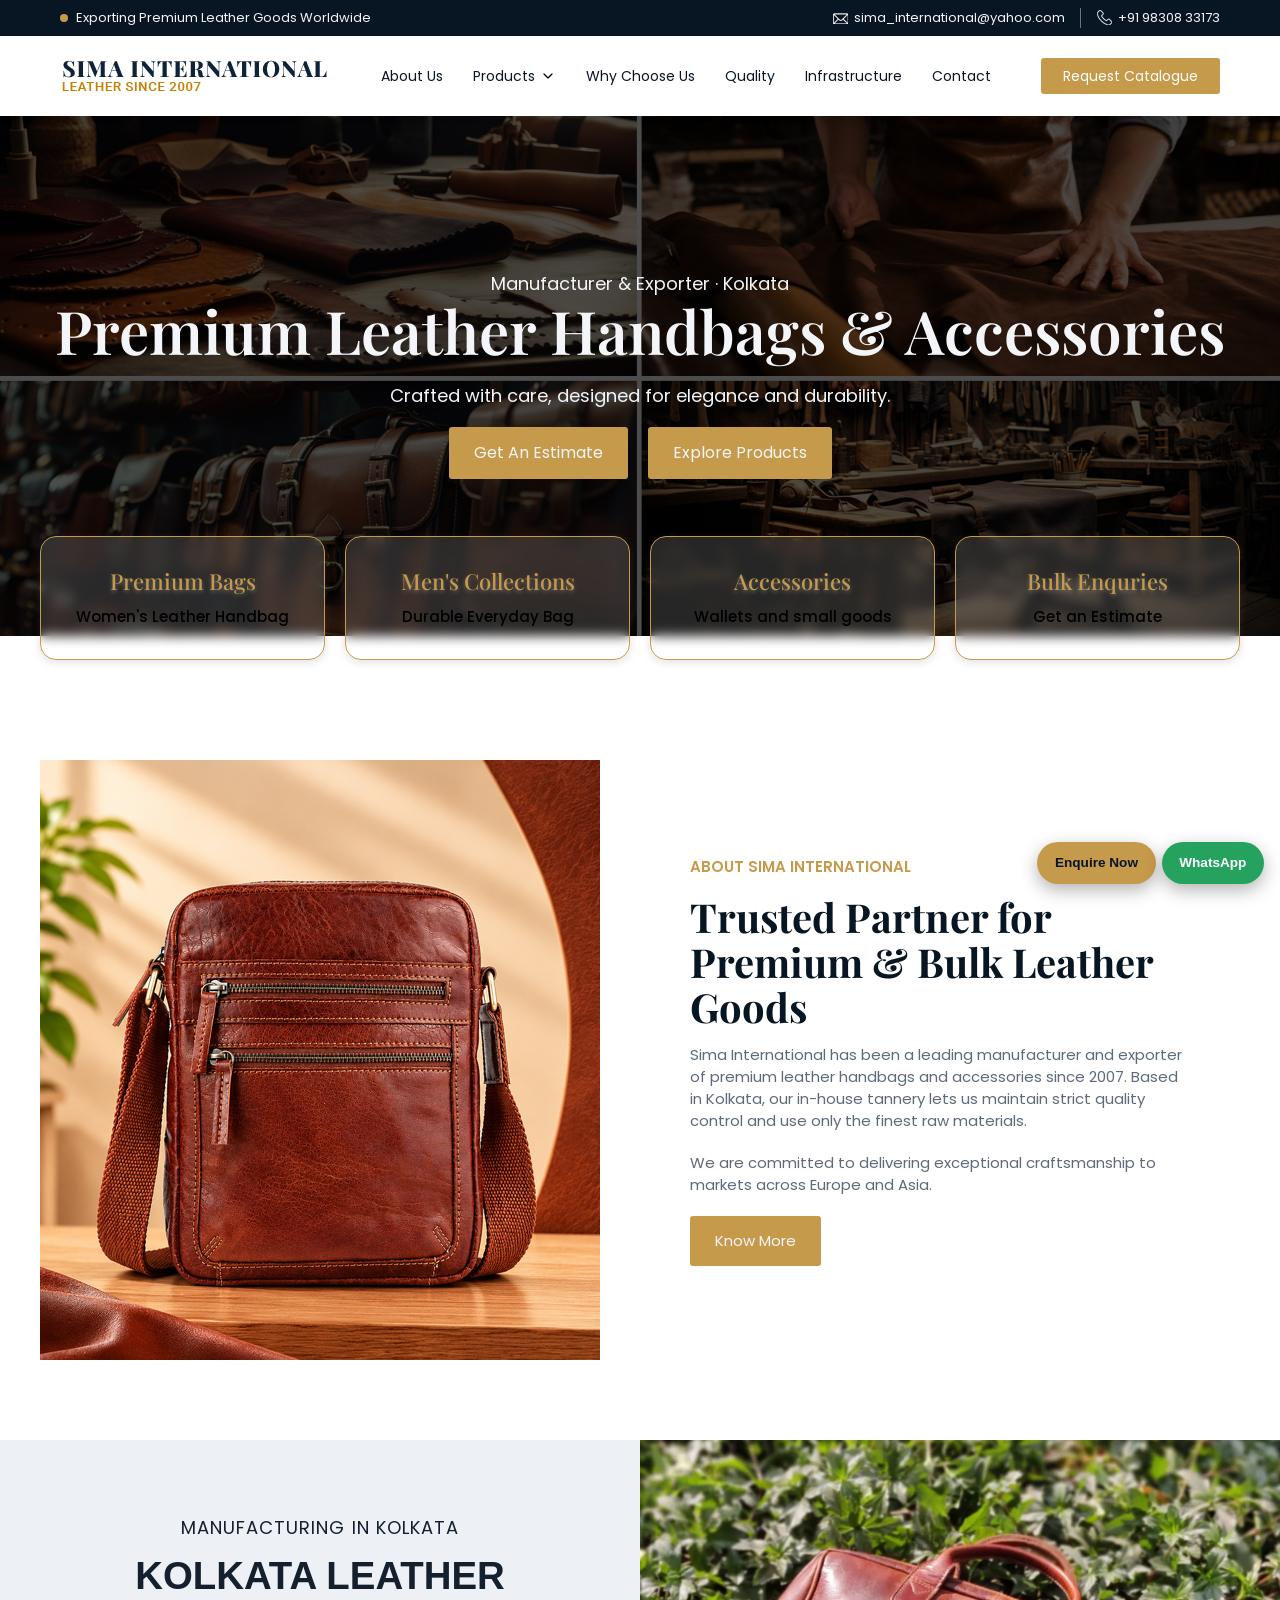
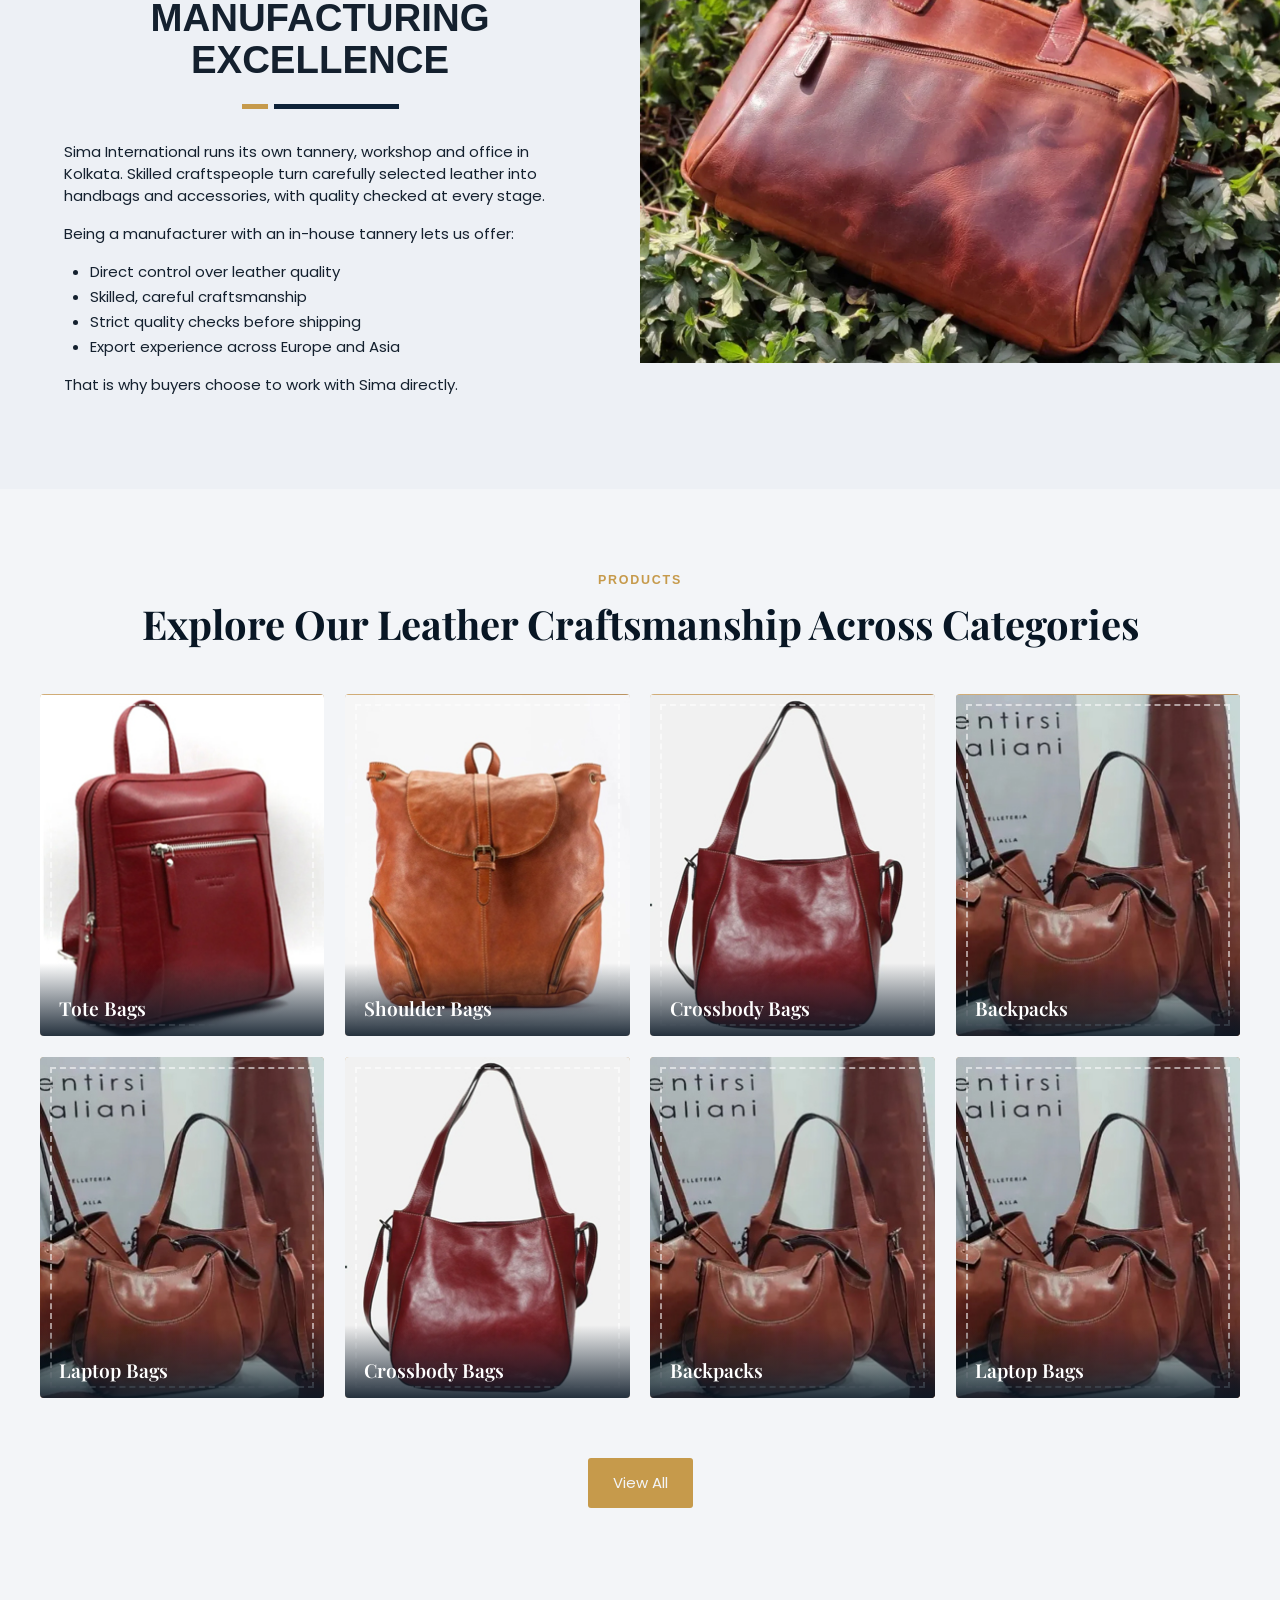
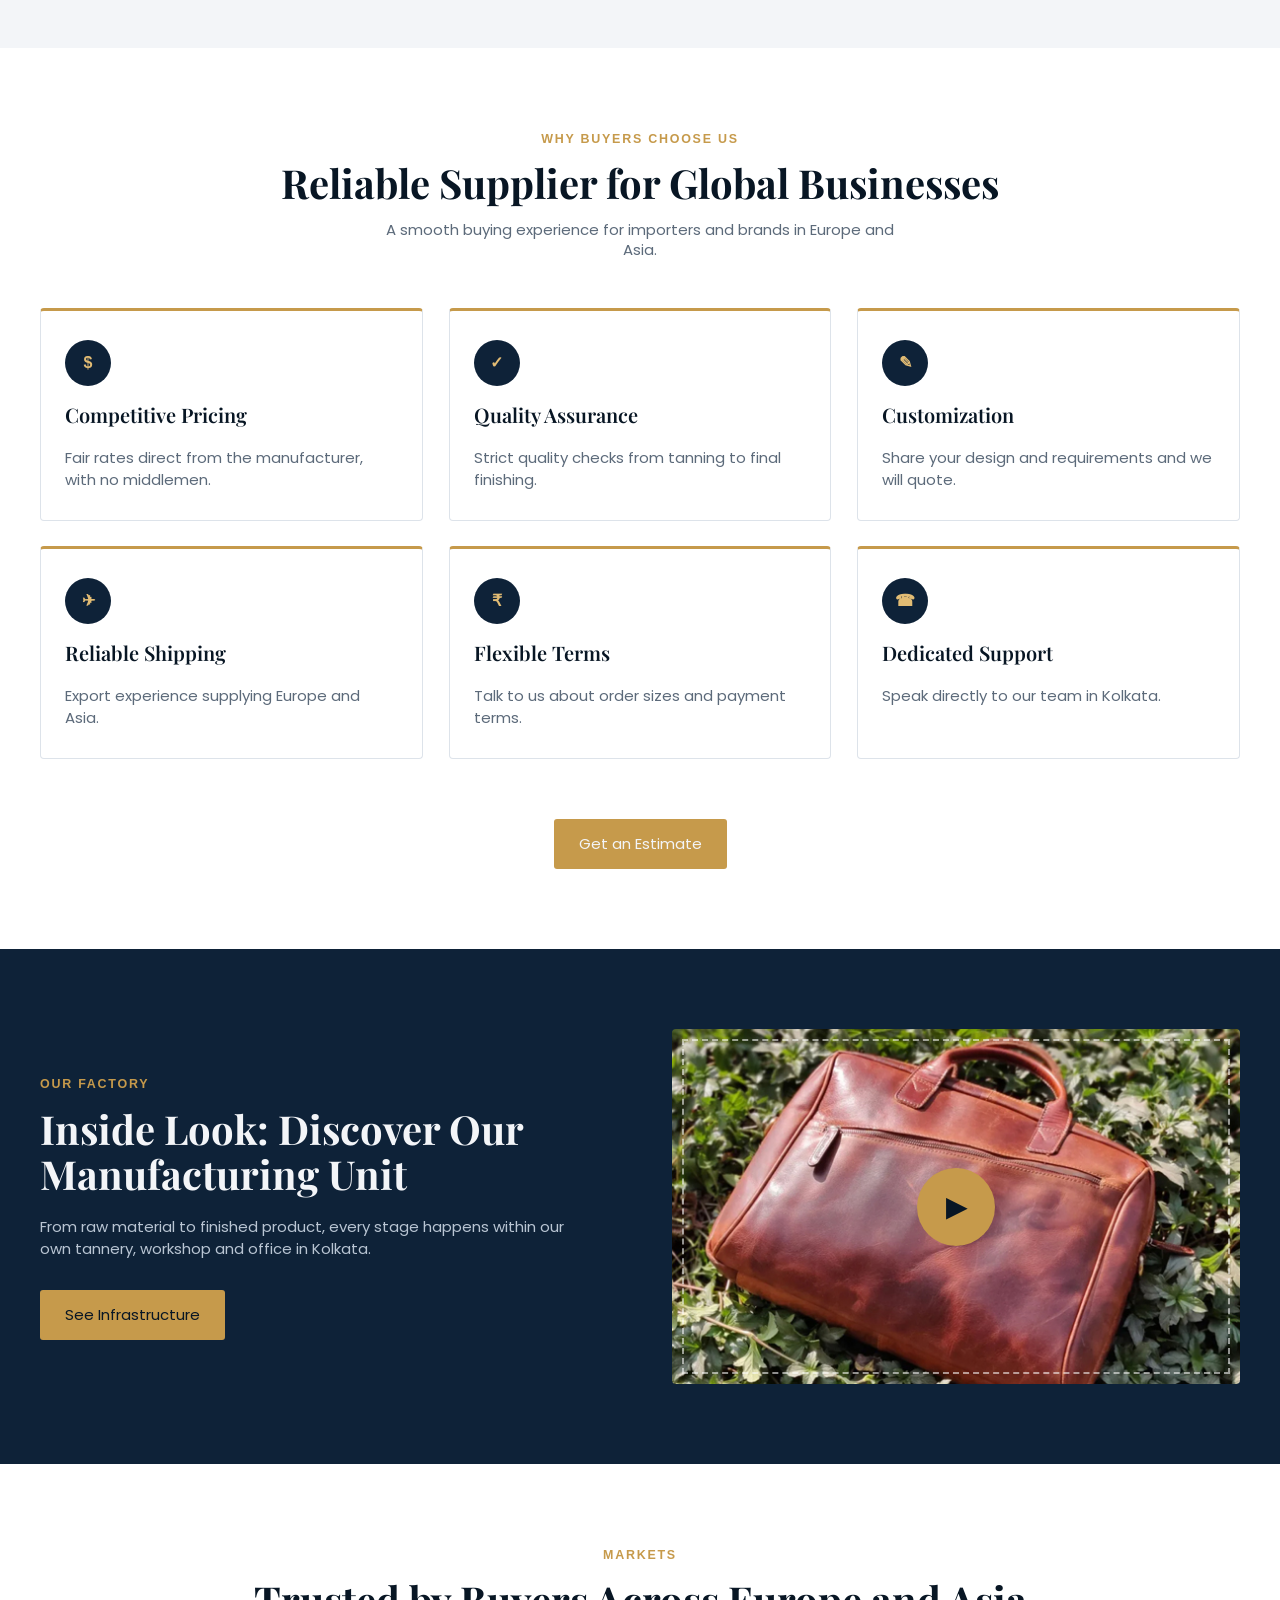
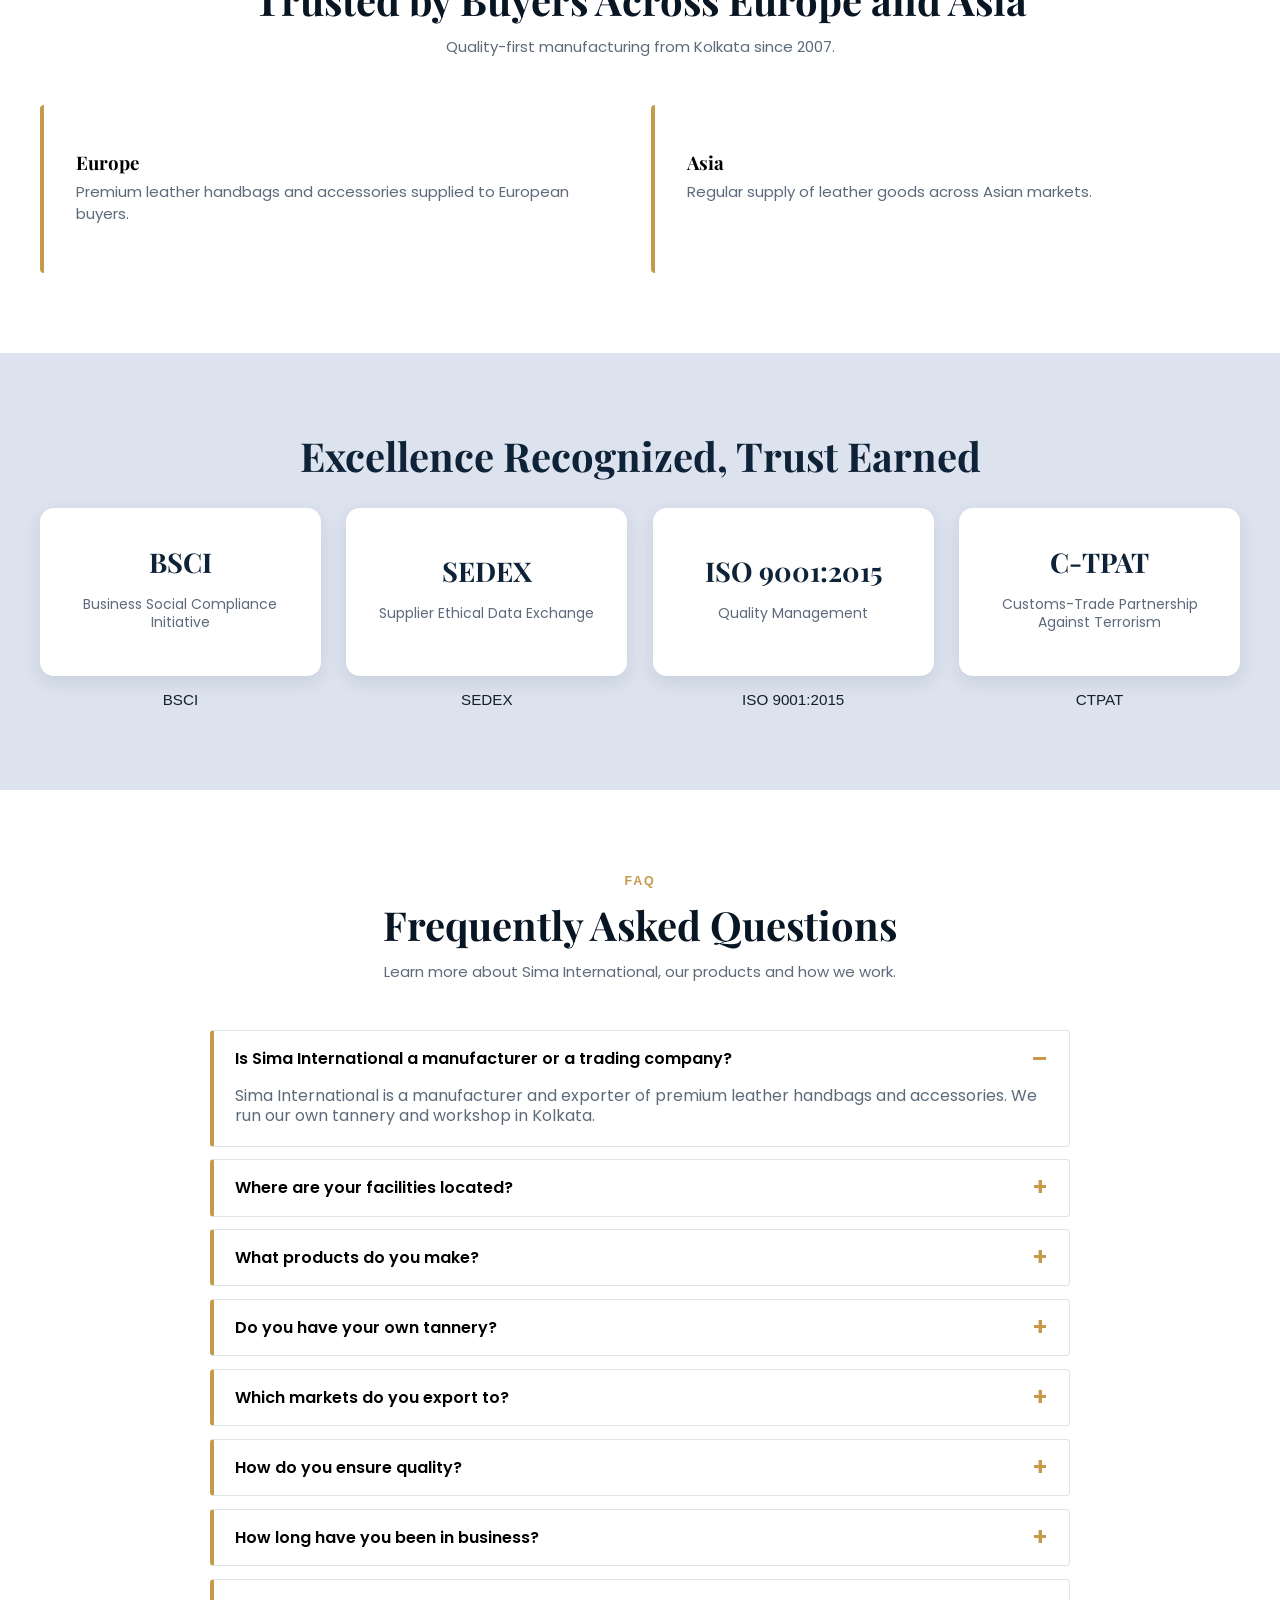
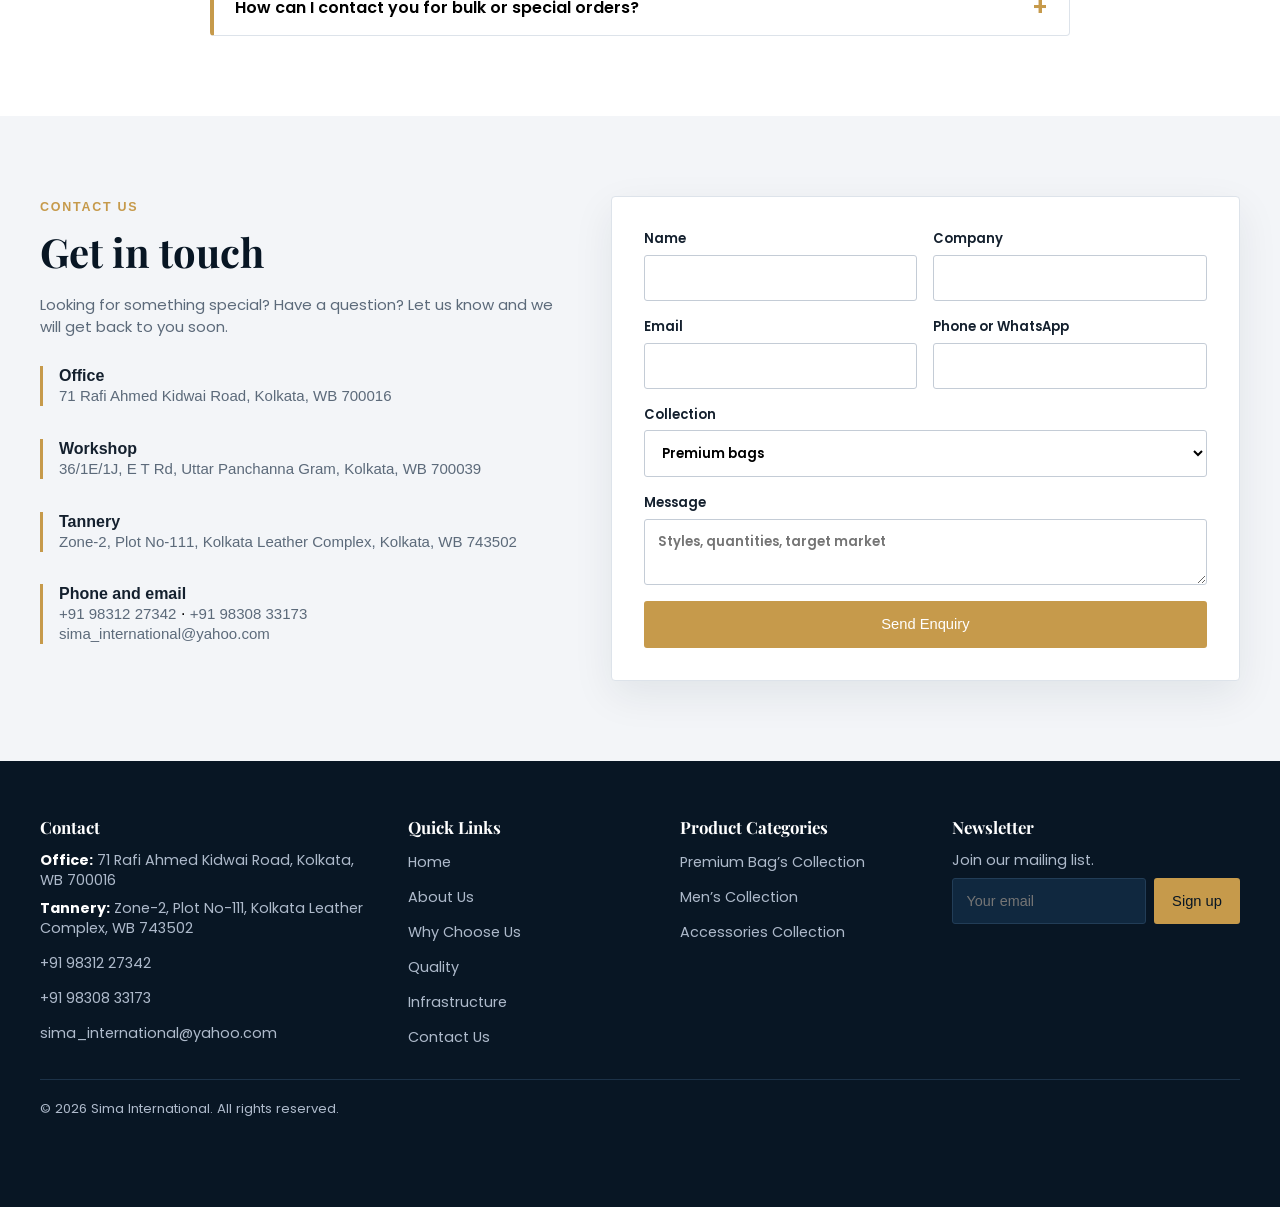
==== index.html @ 618034ad "First Upload" ====
<!DOCTYPE html>
<html lang="en">

<head>
  <title>Home | Vivacity Hospital</title>
  <meta charset="utf-8" />
  <meta name="viewport" content="width=device-width, initial-scale=1" />
  <link rel="stylesheet" type="text/css" href="css/style.css" />
  <link rel="icon" type="image/png" sizes="32x32" href="images/header/favicon.png" />
  <link rel="stylesheet" href="https://cdn.jsdelivr.net/npm/swiper@11/swiper-bundle.min.css" />
  <link href="https://unpkg.com/aos@2.3.1/dist/aos.css" rel="stylesheet">
</head>

<body>

  <!----------------------header start-------------------------------->
  <header class="site-header">
    <div class="top-bar">
      <div class="header_wrapper">
        <div class="top-bar-content">
          <span class="top-bar-text">
            <span class="blinking-dot"></span>
            Exporting Premium Leather Goods Worldwide
          </span>
          <ul class="top-bar-contact">
            <li>
              <a href="mailto:sima_international@yahoo.com"><img class="icon" src="images/nav-mail.png"
                  alt="">sima_international@yahoo.com</a>
            </li>
            <li>
              <a href="tel:+919830833173"><img class="icon" src="images/nav-phone.png" alt="">+91 98308 33173</a>
            </li>
          </ul>
        </div>
      </div>
    </div>

    <div class="navbar-wrapper">
      <div class="header_wrapper">
        <div class="navbar">
          <a href="index.html" class="logo">
            <img src="images/logo.png" alt="Sima International" class="fluid-img">
          </a>

          <nav class="nav-menu" id="navMenu">
            <ul>
              <li><a href="about-us.html">About Us</a></li>
              <li class="has-dropdown">
                <a href="#" class="dropdown-trigger" aria-expanded="false">Products<img class="arrow-icon"
                    src="images/down-icon.png" alt=""></a>
                <ul class="drop-menu">
                  <li><a href="products-bags.html">Premium Bag Collection</a></li>
                  <li><a href="products-mens.html">Men's Collection</a></li>
                  <li><a href="products-accessories.html">Accessories Collection</a></li>
                </ul>
              </li>
              <li><a href="why-choose-us.html">Why Choose Us</a></li>
              <li><a href="quality.html">Quality</a></li>
              <li><a href="infrastructure.html">Infrastructure</a></li>
              <li><a href="contact.html">Contact</a></li>
              <li class="mobile-contact">
                <a href="mailto:sima_international@yahoo.com"><img class="icon" src="images/nav-mail-2.png"
                    alt="">sima_international@yahoo.com</a>
              </li>
              <li class="mobile-contact">
                <a href="tel:+919830833173"><img class="icon" src="images/nav-phone-2.png" alt="">+91 98308 33173</a>
              </li>
            </ul>
          </nav>
          <div class="header-cta">
            <a class="catalogue-btn" href="request-catalogue.html">Request Catalogue</a>
          </div>

          <button class="menu-toggle" id="menuToggle" aria-label="Toggle navigation" aria-expanded="false"
            aria-controls="navMenu">
            <img src="images/menu-toggle.png" alt="">
          </button>
        </div>
      </div>
    </div>
  </header>

  <!-----------------banner start--------------------->
  <main>

    <!---------BANNER START-------------------->
    <div class="banner">
      <div class="swiper mySwiper">
        <div class="swiper-wrapper">
          <div class="swiper-slide banner-slide">
            <img src="images/banner.jpg" />
            <div class="banner-text">
              <h5>Manufacturer & Exporter · Kolkata</h5>
              <h1>Premium Leather Handbags & Accessories</h1>
              <p>Crafted with care, designed for elegance and durability.</p>
              <div class="banner-btn-group">
                <div class="banner-btn-area"> <a href="#" class="banner-btn">Get An Estimate</a><a href="#"
                    class="banner-btn">Explore Products</a></div>
              </div>
            </div>
          </div>

          <div class="swiper-slide banner-slide">
            <img src="images/banner.jpg" />
            <div class="banner-text">
              <h5>Manufacturer & Exporter · Kolkata</h5>
              <h1>Premium Leather Handbags & Accessories</h1>
              <p>Crafted with care, designed for elegance and durability.</p>
              <div class="banner-btn-group">
                <div class="banner-btn-area"> <a href="#" class="banner-btn">Get An Estimate</a><a href="#"
                    class="banner-btn">Explore Products</a></div>
              </div>
            </div>
          </div>

          <div class="swiper-slide banner-slide">
            <img src="images/banner.jpg" />
            <div class="banner-text">
              <h5>Manufacturer & Exporter · Kolkata</h5>
              <h1>Premium Leather Handbags & Accessories</h1>
              <p>Crafted with care, designed for elegance and durability.</p>
              <div class="banner-btn-group">
                <div class="banner-btn-area"> <a href="#" class="banner-btn">Get An Estimate</a><a href="#"
                    class="banner-btn">Explore Products</a></div>
              </div>
            </div>
          </div>

        </div>
        <div class="swiper-pagination banner-pagination"></div>
      </div>
    </div>
    <!---------BANNER END-------------------->

    <!-------------banner-ends------------------>

    <!-------------feature start------------------>
    <section class="feature">
      <div class="page_wrapper">
        <div class="feature-content">
          <div class="feature-item">
            <h3>Premium Bags</h3>
            <p>Women's Leather Handbag</p>
          </div>
          <div class="feature-item">
            <h3>Men's Collections</h3>
            <p>Durable Everyday Bag</p>
          </div>
          <div class="feature-item">
            <h3>Accessories</h3>
            <p>Wallets and small goods</p>
          </div>
          <div class="feature-item">
            <h3>Bulk Enquries</h3>
            <p>Get an Estimate</p>
          </div>
        </div>
      </div>
    </section>
    <!-------------feature end------------------>

    <!-------------about start----------------->
    <section class="about">
      <div class="page_wrapper">
        <div class="about-content">

          <div class="about-item about-image">
            <img src="images/about-pic.jpg" alt="Sima International Leather Goods" class="fluid-img">
          </div>

          <div class="about-item about-text">
            <span class="subtitle">About Sima International</span>
            <h2>Trusted Partner for Premium & Bulk Leather Goods</h2>
            <p>Sima International has been a leading manufacturer and exporter of premium leather handbags and
              accessories since 2007. Based in Kolkata, our in-house tannery lets us maintain strict quality control and
              use only the finest raw materials.</p>
            <p>We are committed to delivering exceptional craftsmanship to markets across Europe and Asia.</p>
            <a href="#" class="btn-know-more">Know More</a>
          </div>
        </div>
      </div>
    </section>
    <!-------------about end----------------->
    <!-------------Manufacturing in Kolkata start----------------->
    <section class="mfg" aria-labelledby="mfg-h">
      <div class="mfg-t">
        <p class="mfg-e">Manufacturing in Kolkata</p>
        <h2 id="mfg-h">Kolkata Leather Manufacturing Excellence</h2>
        <div class="bars" aria-hidden="true"><i></i><i></i></div>
        <p>
          Sima International runs its own tannery, workshop and office in
          Kolkata. Skilled craftspeople turn carefully selected leather into
          handbags and accessories, with quality checked at every stage.
        </p>
        <p>Being a manufacturer with an in-house tannery lets us offer:</p>
        <ul>
          <li>Direct control over leather quality</li>
          <li>Skilled, careful craftsmanship</li>
          <li>Strict quality checks before shipping</li>
          <li>Export experience across Europe and Asia</li>
        </ul>
        <p>That is why buyers choose to work with Sima directly.</p>
      </div>
      <div>
        <img src="images/manufacturing-pic.jpg" class="fluid-img">
      </div>
    </section>
    <!-------------Manufacturing in Kolkata end----------------->

    <!-------------products start----------------->
    <section class="alt product">
      <div class="page_wrapper">
        <div class="hd">
          <span class="ey">Products</span>
          <h2>Explore Our Leather Craftsmanship Across Categories</h2>
        </div>
        <div class="g4">
          <a class="cat" href="#">
            <div class="tile"> <img src="images/p-1.jpg" alt="item-1" class="fluid-img"></div>
            <span>Tote Bags</span>
          </a>
          <a class="cat" href="#">
            <div class="tile">
              <img src="images/p-2.jpg" alt="item-2" class="fluid-img">
            </div>
            <span>Shoulder Bags</span>
          </a>
          <a class="cat" href="#">
            <div class="tile">
              <img src="images/p-3.jpg" alt="item-3" class="fluid-img">
            </div>
            <span>Crossbody Bags</span>
          </a>
          <a class="cat" href="#contact">
            <div class="tile">
              <img src="images/p-4.jpg" alt="item-4" class="fluid-img">
            </div>
            <span>Backpacks</span>
          </a>
          <a class="cat" href="#contact">
            <div class="tile">
              <img src="images/p-4.jpg" alt="item-5" class="fluid-img">
            </div>
            <span>Laptop Bags</span>
          </a>
          <a class="cat" href="#">
            <div class="tile">
              <img src="images/p-3.jpg" alt="item-6" class="fluid-img">
            </div>
            <span>Crossbody Bags</span>
          </a>
          <a class="cat" href="#contact">
            <div class="tile">
              <img src="images/p-4.jpg" alt="item-7" class="fluid-img">
            </div>
            <span>Backpacks</span>
          </a>
          <a class="cat" href="#contact">
            <div class="tile">
              <img src="images/p-4.jpg" alt="item-8" class="fluid-img">
            </div>
            <span>Laptop Bags</span>
          </a>
        </div>
        <a class="view-all-btn" href="#">View All</a>

      </div>
    </section>
    <!-------------products end----------------->

    <!-------------Why buyers choose us start----------------->
    <section class="why-choose">
      <div class="page_wrapper">
        <div class="hd">
          <span class="ey">Why buyers choose us</span>
          <h2>Reliable Supplier for Global Businesses</h2>
          <p class="lead">
            A smooth buying experience for importers and brands in Europe and
            Asia.
          </p>
        </div>
        <div class="g3">
          <div class="ico">
            <i>$</i>
            <h3>Competitive Pricing</h3>
            <p>Fair rates direct from the manufacturer, with no middlemen.</p>
          </div>
          <div class="ico">
            <i>✓</i>
            <h3>Quality Assurance</h3>
            <p>Strict quality checks from tanning to final finishing.</p>
          </div>
          <div class="ico">
            <i>✎</i>
            <h3>Customization</h3>
            <p>Share your design and requirements and we will quote.</p>
          </div>
          <div class="ico">
            <i>✈</i>
            <h3>Reliable Shipping</h3>
            <p>Export experience supplying Europe and Asia.</p>
          </div>
          <div class="ico">
            <i>₹</i>
            <h3>Flexible Terms</h3>
            <p>Talk to us about order sizes and payment terms.</p>
          </div>
          <div class="ico">
            <i>☎</i>
            <h3>Dedicated Support</h3>
            <p>Speak directly to our team in Kolkata.</p>
          </div>
        </div>
        <a class="view-all-btn" href="#">Get an Estimate</a>
      </div>
    </section>

    <!-------------Why buyers choose us end----------------->

    <!-------------Our factory start----------------->
    <section class="dark">
      <div class="page_wrapper split">
        <div>
          <span class="ey">Our factory</span>
          <h2>Inside Look: Discover Our Manufacturing Unit</h2>
          <p class="lead">
            From raw material to finished product, every stage happens within
            our own tannery, workshop and office in Kolkata.
          </p>
          <a class="infra-btn" href="#">See Infrastructure</a>
        </div>
        <a class="vid" href="https://vimeo.com/787915713" target="_blank" rel="noopener" aria-label="Watch our video">
          <div class="tile">
            <img src="images/factory-pic.jpg" class="fluid-img">
          </div>
          <b>▶</b>
        </a>
      </div>
    </section>
    <!-------------Our factory end----------------->

    <!-------------market start----------------->
    <section class="market">
      <div class="page_wrapper">
        <div class="hd">
          <span class="ey">Markets</span>
          <h2>Trusted by Buyers Across Europe and Asia</h2>
          <p class="lead">
            Quality-first manufacturing from Kolkata since 2007.
          </p>
        </div>
        <div class="mk">
          <div>
            <h3>Europe</h3>
            <p>
              Premium leather handbags and accessories supplied to European
              buyers.
            </p>
          </div>
          <div>
            <h3>Asia</h3>
            <p>Regular supply of leather goods across Asian markets.</p>
          </div>
        </div>
      </div>
    </section>
    <!-------------market end----------------->

    <!-------------Excellence Recognize start----------------->
    <section class="certs" aria-labelledby="cert-h">
      <div class="page_wrapper">
        <h2 id="cert-h">Excellence Recognized, Trust Earned</h2>
        <div class="cg">
          <figure>
            <div class="cc">
              <b>BSCI</b><small>Business Social Compliance Initiative</small>
            </div>
            <figcaption>BSCI</figcaption>
          </figure>
          <figure>
            <div class="cc">
              <b>SEDEX</b><small>Supplier Ethical Data Exchange</small>
            </div>
            <figcaption>SEDEX</figcaption>
          </figure>
          <figure>
            <div class="cc">
              <b>ISO 9001:2015</b><small>Quality Management</small>
            </div>
            <figcaption>ISO 9001:2015</figcaption>
          </figure>
          <figure>
            <div class="cc">
              <b>C-TPAT</b><small>Customs-Trade Partnership Against Terrorism</small>
            </div>
            <figcaption>CTPAT</figcaption>
          </figure>
        </div>
      </div>
    </section>
    <!-------------Excellence Recognize end----------------->

    <!------------faq start---------------->
    <section class="faq" id="faq">
      <div class="w">
        <div class="hd">
          <span class="ey">FAQ</span>
          <h2>Frequently Asked Questions</h2>
          <p class="lead">
            Learn more about Sima International, our products and how we work.
          </p>
        </div>
        <div class="fq">
          <details open>
            <summary>
              Is Sima International a manufacturer or a trading company?
            </summary>
            <p>
              Sima International is a manufacturer and exporter of premium
              leather handbags and accessories. We run our own tannery and
              workshop in Kolkata.
            </p>
          </details>
          <details>
            <summary>Where are your facilities located?</summary>
            <p>
              All our sites are in Kolkata, India: our office on Rafi Ahmed
              Kidwai Road, our workshop on E T Road, and our tannery at
              Kolkata Leather Complex.
            </p>
          </details>
          <details>
            <summary>What products do you make?</summary>
            <p>
              We make premium leather handbags for women, a men’s collection
              of leather bags, and accessories such as wallets and small
              leather goods.
            </p>
          </details>
          <details>
            <summary>Do you have your own tannery?</summary>
            <p>
              Yes. Our in-house tannery lets us control leather quality before
              production begins and use only the finest raw materials.
            </p>
          </details>
          <details>
            <summary>Which markets do you export to?</summary>
            <p>We supply buyers across Europe and Asia.</p>
          </details>
          <details>
            <summary>How do you ensure quality?</summary>
            <p>
              We apply strict quality control at every stage, from tanning and
              cutting to stitching, finishing and final inspection.
            </p>
          </details>
          <details>
            <summary>How long have you been in business?</summary>
            <p>
              Sima International has been making and exporting leather goods
              since 2007.
            </p>
          </details>
          <details>
            <summary>
              How can I contact you for bulk or special orders?
            </summary>
            <p>
              Use the enquiry form on this page, call +91 98308 33173, or
              email sima_international@yahoo.com. Tell us your styles,
              quantities and target market and we will get back to you.
            </p>
          </details>
        </div>
      </div>
    </section>
    <!------------faq end---------------->

    <!------------contact start---------------->
    <section class="alt contact">
      <div class="page_wrapper ct">
        <div>
          <span class="ey">Contact us</span>
          <h2>Get in touch</h2>
          <p class="lead">
            Looking for something special? Have a question? Let us know and we
            will get back to you soon.
          </p>
          <div class="loc">
            <div>
              <b>Office</b><span>71 Rafi Ahmed Kidwai Road, Kolkata, WB 700016</span>
            </div>
            <div>
              <b>Workshop</b><span>36/1E/1J, E T Rd, Uttar Panchanna Gram, Kolkata, WB
                700039</span>
            </div>
            <div>
              <b>Tannery</b><span>Zone-2, Plot No-111, Kolkata Leather Complex, Kolkata, WB
                743502</span>
            </div>
            <div>
              <b>Phone and email</b><a href="tel:+919831227342">+91 98312 27342</a> ·
              <a href="tel:+919830833173">+91 98308 33173</a><br /><a
                href="mailto:sima_international@yahoo.com">sima_international@yahoo.com</a>
            </div>
          </div>
        </div>
        <form action="#" onsubmit="
              event.preventDefault();
              this.querySelector('button').textContent = 'Ready to send';
            ">
          <div class="r">
            <label>Name<input required autocomplete="name" /></label><label>Company<input
                autocomplete="organization" /></label>
          </div>
          <div class="r">
            <label>Email<input type="email" required autocomplete="email" /></label><label>Phone or
              WhatsApp<input type="tel" autocomplete="tel" /></label>
          </div>
          <label>Collection<select>
              <option>Premium bags</option>
              <option>Men’s collection</option>
              <option>Accessories</option>
              <option>Not sure yet</option>
            </select></label>
            <label>Message<textarea
              placeholder="Styles, quantities, target market"></textarea>
            </label>
            <button class="btn dk" type="submit">Send Enquiry</button>
        </form>
      </div>
    </section>

    <!------------contact end---------------->
  </main>

  <!------------footer start--------------->
  <footer>
    <div class="page_wrapper w">
      <div>
        <h3>Contact</h3>
        <p>
          <b style="color: #fff">Office:</b> 71 Rafi Ahmed Kidwai Road,
          Kolkata, WB 700016
        </p>
        <p style="margin-top: 0.5rem">
          <b style="color: #fff">Tannery:</b> Zone-2, Plot No-111, Kolkata
          Leather Complex, WB 743502
        </p>
        <a href="tel:+919831227342">+91 98312 27342</a><a href="tel:+919830833173">+91 98308 33173</a><a
          href="mailto:sima_international@yahoo.com">sima_international@yahoo.com</a>
      </div>
      <div>
        <h3>Quick Links</h3>
        <a href="index.html">Home</a><a href="about-us.html">About Us</a><a href="why-choose-us.html">Why Choose Us</a><a href="quality.html">Quality</a><a
          href="infrastructure.html">Infrastructure</a><a href="contact.html">Contact
          Us</a>
      </div>
      <div>
        <h3>Product Categories</h3>
        <a href="products-bags.html">Premium Bag’s Collection</a><a href="products-mens.html">Men’s Collection</a><a href="products-accessories.html">Accessories Collection</a>
      </div>
      <div>
        <h3>Newsletter</h3>
        <p>Join our mailing list.</p>
        <form class="nl" onsubmit="
              event.preventDefault();
              this.querySelector('button').textContent = 'Thanks';
            ">
          <input type="email" aria-label="Email" placeholder="Your email" required /><button class="btn"
            type="submit">Sign up</button>
        </form>
      </div>
      <p class="legal">© 2026 Sima International. All rights reserved.</p>
    </div>
  </footer>
  <div class="q">
    <a href="#">Enquire Now</a><a href="https://wa.me/919830833173">WhatsApp</a>
  </div>
  <!------------footer end---------------->

  <!--------------------------->
  <script src="https://cdn.jsdelivr.net/npm/swiper@11/swiper-bundle.min.js"></script>
  <script src="js/script.js"></script>
 
  <!--banner slide-->
  <script>
    document.querySelector('.mySwiper1').addEventListener('mousedown', () => {
      swiper.autoplay.stop();
    });
  </script>

  <script src="https://unpkg.com/aos@2.3.1/dist/aos.js"></script>
  <script>
    AOS.init();
  </script>
</body>

</html>
---- css/style.css ----
@import url('https://fonts.googleapis.com/css2?family=Inter:ital,opsz,wght@0,14..32,100..900;1,14..32,100..900&family=Playfair+Display:ital,wght@0,400..900;1,400..900&display=swap');
@import url('https://fonts.googleapis.com/css2?family=Inter:ital,opsz,wght@0,14..32,100..900;1,14..32,100..900&family=Playfair+Display:ital,wght@0,400..900;1,400..900&family=Poppins:ital,wght@0,100;0,200;0,300;0,400;0,500;0,600;0,700;0,800;0,900;1,100;1,200;1,300;1,400;1,500;1,600;1,700;1,800;1,900&display=swap');

/* font-family: "Inter", sans-serif;
 font-family: "Playfair Display", serif; 
 font-family: "Poppins", sans-serif;*/

* {
  margin: 0;
  padding: 0;
  box-sizing: border-box;
}


:root {
  --navy: #0e2238;
  --deep: #081624;
  --gold: #c69a4b;
  --gold2: #e2bc74;
  --tan1: #d2ae78;
  --tan2: #8a5a2e;
  --bg: #f3f5f8;
  --ink: #14202e;
  --mute: #5c6a7a;
  --line: #dde3ea;
  --footer-a: #aebacb;
  /* --font-body: "Inter", sans-serif; */
  --font-body: "Poppins", sans-serif;
  --font-heading: "Playfair Display", Georgia, serif;
}

html {
  scroll-behavior: smooth;
}

body {
  font-size: 16px;
  line-height: 20px;
  font-weight: 400;
  font-family: "Quicksand", sans-serif;
  color: var(--black);
}

a {
  text-decoration: none;
}

ul {
  list-style-type: none;
  margin: 0;
  padding: 0;
}

.fluid-img {
  display: block;
  max-width: 100%;
  height: auto;
}

.page_wrapper {
  width: 1200px;
  max-width: 96%;
  margin: auto;
  /* background: red; */
}

/* ----------------HEADER START-------------------- */
.site-header,
.site-header * {
  box-sizing: border-box;
}

.header_wrapper {
  width: 100%;
  max-width: 1200px;
  margin: 0 auto;
  padding: 0 20px;
}

.site-header {
  position: relative;
  z-index: 1000;
}

.top-bar {
  background: var(--deep);
  padding: 8px 0;
}

.top-bar-content {
  display: flex;
  justify-content: space-between;
  align-items: center;
  gap: 10px 20px;
  flex-wrap: wrap;
}

.top-bar-text {
  display: inline-flex;
  align-items: center;
  gap: 8px;
  font-family: var(--font-body);
  font-size: 13px;
  line-height: 20px;
  color: var(--bg);
}

.blinking-dot {
  width: 8px;
  height: 8px;
  background-color: var(--gold);
  border-radius: 50%;
  display: inline-block;
  flex-shrink: 0;
  animation: blink 1.5s infinite ease-in-out;
}

@keyframes blink {

  0%,
  100% {
    opacity: 1;
    transform: scale(1);
    box-shadow: 0 0 6px var(--gold);
  }

  50% {
    opacity: .3;
    transform: scale(.85);
    box-shadow: 0 0 0 var(--gold);
  }
}

.top-bar-contact {
  display: flex;
  align-items: center;
  flex-wrap: wrap;
}

.top-bar-contact li {
  display: flex;
  align-items: center;
}

.top-bar-contact li+li {
  border-left: 1px solid rgba(255, 255, 255, .4);
  padding-left: 15px;
  margin-left: 15px;
}

.top-bar-contact li a {
  display: flex;
  align-items: center;
  gap: 6px;
  font-family: var(--font-body);
  font-size: 13px;
  color: var(--bg);
  text-decoration: none;
  transition: opacity .2s ease;
}

.top-bar-contact li a:hover {
  opacity: .8;
}

.navbar-wrapper {
  position: relative;
  background: #fff;
  border-bottom: 1px solid var(--border-light);
  box-shadow: 0 2px 10px rgba(0, 0, 0, .03);
}

.navbar {
  display: flex;
  align-items: center;
  justify-content: space-between;
  gap: 20px;
  height: 80px;
}

.nav-menu>ul {
  display: flex;
  align-items: center;
  gap: 30px;
}

.nav-menu a {
  display: flex;
  align-items: center;
  gap: 5px;
  font-family: var(--font-body);
  font-size: 14px;
  line-height: 20px;
  color: var(--deep);
  text-decoration: none;
  white-space: nowrap;
  transition: color .2s ease;
}

.nav-menu a:hover {
  color: var(--gold);
}

.arrow-icon {
  transition: transform .2s ease;
}

.mobile-contact {
  display: none;
}

.has-dropdown {
  position: relative;
}

.drop-menu {
  position: absolute;
  top: 100%;
  left: 0;
  min-width: 220px;
  background: #fff;
  box-shadow: 0 10px 25px rgba(0, 0, 0, .1);
  border-radius: 6px;
  padding: 10px 0;
  opacity: 0;
  visibility: hidden;
  transform: translateY(10px);
  transition: all .3s ease;
  z-index: 100;
}

.has-dropdown:hover .drop-menu,
.has-dropdown:focus-within .drop-menu {
  opacity: 1;
  visibility: visible;
  transform: translateY(0);
}

.has-dropdown:hover .arrow-icon,
.has-dropdown:focus-within .arrow-icon {
  transform: rotate(180deg);
}

.drop-menu li a {
  display: block;
  padding: 10px 20px;
}

.drop-menu li a:hover {
  background: #f9fafb;
  color: var(--gold);
}

.header-cta {
  flex-shrink: 0;
}

.catalogue-btn {
  display: inline-block;
  background: var(--gold);
  color: #fff !important;
  font-family: var(--font-body);
  font-size: 14px;
  padding: 8px 22px;
  border-radius: 3px;
  text-decoration: none;
  white-space: nowrap;
  transition: opacity .2s ease, transform .2s ease;
}

.catalogue-btn:hover {
  opacity: .9;
  transform: translateY(-1px);
  background: var(--deep);
  color: var(--bg);
}

.menu-toggle {
  display: none;
  align-items: center;
  justify-content: center;
  flex-shrink: 0;
  width: 36px;
  height: 36px;
  padding: 6px;
  background: transparent;
  border: 0;
  cursor: pointer;
}

.menu-toggle img {
  width: 100%;
  height: 100%;
  object-fit: contain;
  display: block;
}

@media (max-width: 1199px) {
  .nav-menu>ul {
    gap: 20px;
  }

  .navbar {
    gap: 14px;
  }
}

@media (max-width: 991px) {

  .top-bar-contact {
    display: none;
  }

  .top-bar-content {
    justify-content: center;
    text-align: center;
  }

  .header-cta {
    margin-left: auto;
  }

  .navbar {
    gap: 10px;
  }

  .menu-toggle {
    display: flex;
  }

  .nav-menu {
    position: absolute;
    top: 100%;
    left: 0;
    width: 100%;
    max-height: calc(100vh - 140px);
    overflow-y: auto;
    background: #fff;
    border-top: 1px solid var(--border-light);
    box-shadow: 0 10px 20px rgba(0, 0, 0, .08);
    padding: 10px 20px 20px;
    display: none;
    z-index: 99;
  }

  .nav-menu.active {
    display: block;
  }

  .nav-menu>ul {
    flex-direction: column;
    align-items: stretch;
    gap: 0;
  }

  .nav-menu>ul>li {
    width: 100%;
    border-bottom: 1px solid #f3f4f6;
  }

  .nav-menu a {
    padding: 14px 0;
    width: 100%;
    justify-content: space-between;
    white-space: normal;
  }

  .mobile-contact {
    display: block;
  }

  .nav-menu .mobile-contact a {
    justify-content: flex-start;
    gap: 10px;
    word-break: break-all;
  }

  .nav-menu .mobile-contact:last-child {
    border-bottom: 0;
  }

  .drop-menu {
    position: static;
    min-width: 0;
    box-shadow: none;
    border-radius: 0;
    background: #fafafa;
    padding: 0 0 6px 15px;
    opacity: 1;
    visibility: visible;
    transform: none;
    display: none;
    transition: none;
  }

  .has-dropdown:hover .drop-menu,
  .has-dropdown:focus-within .drop-menu {
    display: none;
  }

  .has-dropdown:hover .arrow-icon,
  .has-dropdown:focus-within .arrow-icon {
    transform: none;
  }

  .has-dropdown.active .drop-menu {
    display: block;
  }

  .has-dropdown.active .arrow-icon {
    transform: rotate(180deg);
  }

  .drop-menu li a {
    padding: 11px 0;
  }

  .drop-menu li a:hover {
    background: transparent;
  }
}

@media (max-width: 576px) {
  .header_wrapper {
    padding: 0 16px;
  }

  .nav-menu {
    padding: 10px 16px 20px;
    max-height: calc(100vh - 150px);
  }

  .top-bar-text {
    font-size: 11px;
  }

  .navbar {
    height: 65px;
    gap: 8px;
  }

  .catalogue-btn {
    font-size: 12px;
    padding: 7px 12px;
  }
}

@media (max-width: 380px) {
  .catalogue-btn {
    font-size: 11px;
    padding: 6px 10px;
  }
}

/* ----------------HEADER END-------------------- */

/* ----------------BANNER START-------------------- */

.swiper {
  width: 100%;
  height: 100%;
}

.swiper-slide {
  text-align: center;
  font-size: 18px;
  background: #444;
  display: flex;
  justify-content: center;
  align-items: center;
}

.swiper-slide img {
  display: block;
  width: 100%;
  height: 100%;
  object-fit: cover;
}

.banner {
  position: relative;
}

.banner-text {
  position: absolute;
  top: 50%;
  left: 50%;
  transform: translate(-50%, -50%);
  width: 48%;
}

.banner-text h5 {
  font-family: var(--font-body);
  font-size: 18px;
  line-height: 22px;
  font-weight: 400;
  color: var(--bg);
}

.banner-text h1 {
  font-family: var(--font-heading);
  font-size: 60px;
  line-height: 70px;
  font-weight: 600;
  color: var(--bg);
}

.banner-text p {
  font-family: var(--font-body);
  font-size: 18px;
  line-height: 22px;
  font-weight: 400;
  color: var(--bg);
  margin: 20px 0;
}

.banner-btn {
  font-family: var(--font-body);
  font-size: 16px;
  line-height: 22px;
  font-weight: 400;
  color: var(--bg);
  border-radius: 3px;
  background: var(--gold);
  padding: 15px 25px;
  transition: 0.4s;
}

.banner-btn:hover {
  background: var(--deep);
  color: var(--bg);
}

.banner-btn-group {
  display: flex;
  align-items: center;
  justify-content: center;
}

.banner-btn-area {
  display: flex;
  gap: 20px;
}

@media (max-width: 1470px) {
  .banner-text {
    width: 100%;
    padding: 0 10px;
  }
}

@media (max-width: 990px) {
  .banner-slide img {
    height: 350px !important;
  }

  .banner-text h1 {
    font-size: 25px;
    line-height: 30px;
  }

  .banner-text h5 {
    font-size: 15px;
    line-height: 22px;
  }

  .banner-text p {
    font-size: 15px;
    line-height: 22px;
  }

  .banner-btn {
    font-size: 13px;
    line-height: 22px;
    padding: 6px 14px;
  }

}

/* ----------------BANNER END-------------------- */

/* -----------------feature start------------------- */

.feature {
  position: relative;
  top: -100px;
  z-index: 9999;
}

.feature-content {
  display: flex;
  flex-wrap: wrap;
  gap: 20px;
}

.feature-item {
  flex: 1 1 calc(25% - 15px);
  min-width: 0;
  box-sizing: border-box;
  padding: 10px 20px;
  text-align: center;
  background: rgba(255, 255, 255, 0.15);
  backdrop-filter: blur(6px);
  -webkit-backdrop-filter: blur(6px);
  /* border: 1px solid rgba(255, 255, 255, 0.3);  */
  border: 1px solid var(--gold);
  box-shadow: 0 8px 32px 0 rgba(0, 0, 0, 0.05);
  border-radius: 16px;
  box-shadow: rgba(99, 99, 99, 0.2) 0px 2px 8px 0px;
}

.feature-item h3 {
  font-family: var(--font-heading);
  font-size: 22px;
  line-height: 28px;
  font-weight: 500;
  color: var(--gold);
  margin: 20px 0 10px;
  /* text-shadow: 0 2px 4px rgba(0, 0, 0, 0.3); */
  text-shadow: 0 2px 4px rgba(255, 255, 255, 0.3);
}

.feature-item p {
  font-family: var(--font-body);
  font-size: 15px;
  line-height: 24px;
  font-weight: 500;
  color: var(--para);
  margin: 0px 0px 20px;
}

@media (max-width: 991px) {
  .feature-item {
    flex: 0 0 calc(50% - 10px);
  }

}

@media (max-width:768px) {
  .feature {
    padding: 60px 0 0;
  }

  .feature-content {
    gap: 12px;
  }

  .feature-item {
    flex: 0 0 calc(50% - 6px);
    padding: 10px 10px;
  }

  .feature-item h3 {
    font-size: 18px;
    margin-bottom: 25px;
  }
}

/* -----------------feature end------------------- */

/* -----------------about start------------------- */

.about {
  margin-bottom: 80px;
}

.about-content {
  display: flex;
  flex-wrap: wrap;
  align-items: stretch;
}

.about-item {
  width: 50%;
  box-sizing: border-box;
}

.about-text {
  padding: 50px;
  display: flex;
  flex-direction: column;
  justify-content: center;
  align-items: flex-start;
}

.about-text .subtitle {
  font-size: 15px;
  line-height: 24px;
  font-weight: 600;
  font-family: var(--font-body);
  color: var(--gold);
  text-transform: uppercase;
}

.about-text h2 {
  font-size: 40px;
  line-height: 45px;
  font-weight: 700;
  font-family: var(--font-heading);
  color: var(--deep);
  margin: 15px 0;
}

.about-text p {
  font-family: var(--font-body);
  font-size: 15px;
  line-height: 22px;
  font-weight: 400;
  color: var(--mute);
  margin: 0 0 20px 0;
}


.btn-know-more {
  font-family: var(--font-body);
  font-size: 15px;
  line-height: 22px;
  font-weight: 400;
  color: var(--bg);
  border-radius: 3px;
  background: var(--gold);
  padding: 14px 25px;
  transition: 0.4s;
}

.btn-know-more:hover {
  background: var(--deep);
  color: var(--bg);
}


@media (max-width: 768px) {
  .about-item {
    width: 100%;
  }

  .about-text {
    padding: 60px 10px 10px;
  }

  .about-text h2 {
    font-size: 26px;
    line-height: 30px;
  }

  .about {
    margin-bottom: 60px;
  }

  .btn-know-more {
    font-size: 13px;
    line-height: 22px;
    padding: 6px 15px;
  }

}

/* -----------------about end------------------- */

/* -----------------Manufacturing in Kolkata start------------------- */

.mfg {
  padding: 0;
  display: grid;
  grid-template-columns: 1fr 1fr;
  background: #edf0f5;
}

.mfg-t {
  padding: clamp(2.5rem, 6vw, 5rem) clamp(0.5rem, 5vw, 4.5rem);
  text-align: left;
}

.mfg-e {
  text-align: center;
  text-transform: uppercase;
  letter-spacing: 0.06em;
  font-size: 18px !important;
  line-height: 22px;
  font-weight: 300;
  color: var(--ink);
}

.mfg h2 {
  text-align: center;
  text-transform: uppercase;
  font-family: var(--f);
  font-weight: 700;
  font-size: clamp(1.7rem, 3vw, 2.5rem);
  line-height: 1.1;
  letter-spacing: 0;
  margin-top: 0.3rem;
  color: var(--ink);
}

.mfg-t p {
  margin-bottom: 1rem;
  font-family: var(--font-body);
  font-size: 15px;
  line-height: 22px;
  font-weight: 400;
  color: var(--ink);
}

.mfg-t ul {
  margin: 0 0 1rem 1.6rem;
  list-style-type: disc;
}

.mfg-t li {
  margin: 0.2rem 0;
  font-family: var(--font-body);
  font-size: 15px;
  line-height: 22px;
  font-weight: 400;
  color: var(--ink);
}

.mfg .tile {
  min-height: 420px;
  border-radius: 0;
}

.mfg .tile::after {
  display: none;
}

.bars {
  display: flex;
  justify-content: center;
  gap: 6px;
  margin: 1.4rem 0 2rem;
}

.bars i {
  height: 5px;
  width: 26px;
  background: var(--gold);
}

.bars i+i {
  width: 125px;
  background: var(--navy);
}

@media (max-width: 900px) {
  .mfg {
    grid-template-columns: 1fr;
  }
}

/* -----------------Manufacturing in Kolkata end------------------- */

/* -----------------products start------------------- */
.g4 {
  display: grid;
  grid-template-columns: repeat(4, 1fr);
  gap: 1.3rem;
}

.product {
  padding: 80px 0;
}


.hd {
  text-align: center;
  margin-bottom: 3rem;
}

.hd h2 {
  font-size: 40px;
  line-height: 45px;
  font-weight: 700;
  font-family: var(--font-heading);
  color: var(--deep);
}

.hd p {
  font-size: 15px;
  line-height: 20px;
  font-weight: 400;
  font-family: var(--font-body);
  color: var(--mute);
  margin: 15px 0 0 0;
}

.hd .lead {
  margin-inline: auto;
}

.ey {
  display: inline-block;
  font-size: 0.78rem;
  font-weight: 600;
  letter-spacing: 0.14em;
  text-transform: uppercase;
  color: var(--gold);
  margin-bottom: 0.7rem;
}

.alt {
  background: var(--bg) !important;
}

.tile {
  background: linear-gradient(150deg, var(--tan1), var(--tan2)) center/cover;
  position: relative;
  display: grid;
  place-items: center;
  color: rgba(255, 255, 255, 0.55);
}

.tile svg {
  width: 42%;
  opacity: 0.7;
}

.tile::after {
  content: "";
  position: absolute;
  inset: 10px;
  border: 2px dashed rgba(255, 255, 255, 0.55);
}

.cat {
  display: block;
  text-decoration: none;
  position: relative;
  overflow: hidden;
  border-radius: 4px;
}

.cat .tile {
  aspect-ratio: 3/3.6;
}

.cat span {
  position: absolute;
  left: 0;
  right: 0;
  bottom: 0;
  padding: 2.2rem 1.2rem 1.1rem;
  background: linear-gradient(transparent, rgba(8, 22, 36, 0.88));
  color: #fff;
  font-family: var(--font-heading);
  font-size: 1.2rem;
  font-weight: 600;
  z-index: 2;
}

.cat:hover .tile {
  filter: brightness(1.08);
}

.view-all-btn {
  font-family: var(--font-body);
  font-size: 15px;
  line-height: 22px;
  font-weight: 400;
  color: var(--bg);
  border-radius: 3px;
  background: var(--gold);
  padding: 14px 25px;
  transition: 0.4s;
  display: table;
  margin: 60px auto;
}

.view-all-btn:hover {
  background: var(--deep);
  color: var(--bg);
}

@media (max-width: 900px) {
  .g4 {
    grid-template-columns: 1fr 1fr;
  }

  .hd h2 {
    font-size: 26px;
    line-height: 30px;
  }

  .product {
    padding: 60px 5px 20px;
  }

  .view-all-btn {
    font-size: 13px;
    line-height: 22px;
    padding: 6px 20px;
  }
}

/* -----------------products end------------------- */

/* -----------------Why buyers choose us start------------------- */
.lead {
  color: var(--mute);
  max-width: 60ch;
  margin-top: 20px;
  font-family: var(--font-body);
  font-size: 15px;
  line-height: 22px;
  font-weight: 400;
}

.why-choose {
  margin: 80px 0;
}

.g3 {
  display: grid;
  grid-template-columns: repeat(3, 1fr);
  gap: 1.6rem;
}


.ico {
  background: #fff;
  border: 1px solid var(--line);
  border-radius: 4px;
  padding: 1.8rem 1.5rem;
  border-top: 3px solid var(--gold);
}

.ico h3 {
  font-size: 20px;
  line-height: 25px;
  font-weight: 600;
  font-family: var(--font-heading);
  color: var(--deep);
}

.ico i {
  display: grid;
  place-items: center;
  width: 46px;
  height: 46px;
  background: var(--navy);
  color: var(--gold2);
  border-radius: 50%;
  font-style: normal;
  font-weight: 700;
  margin-bottom: 1rem;
}

.ico p {
  font-family: var(--font-body);
  font-size: 15px;
  line-height: 22px;
  font-weight: 400;
  color: var(--mute);
  margin: 20px 0px 0px 0px;
}

@media (max-width: 900px) {
  .g3 {
    grid-template-columns: 1fr;
    padding: 0px 5px;
  }

  .why-choose {
    margin: 60px 0;
  }
}

/* -----------------Why buyers choose us end------------------- */

/* -----------------our factory start------------------- */
.dark {
  background: var(--navy);
  color: #fff;
  padding: 80px 0;
}

.dark h2 {
  font-size: 40px;
  line-height: 45px;
  font-weight: 700;
  font-family: var(--font-heading);
  color: var(--bg);
}

.dark p {
  font-family: var(--font-body);
  font-size: 15px;
  line-height: 22px;
  font-weight: 400;
  color: var(--mute);
  margin: 20px 0px 0px 0px;
}

.infra-btn {
  font-family: var(--font-body);
  font-size: 15px;
  line-height: 22px;
  font-weight: 400;
  color: var(--deep);
  border-radius: 3px;
  background: var(--gold);
  padding: 14px 25px;
  transition: 0.4s;
  margin-top: 30px;
  float: left;
}

.dark .lead {
  color: #b9c5d3;
}

.split {
  display: grid;
  grid-template-columns: 1fr 1fr;
  gap: 4rem;
  align-items: center;
}

.split .tile {
  aspect-ratio: 4/3.4;
  border-radius: 4px;
}

.cta {
  display: flex;
  gap: 0.8rem;
  flex-wrap: wrap;
}

.vid {
  position: relative;
  display: block;
  border-radius: 4px;
  overflow: hidden;
}

.vid .tile {
  aspect-ratio: 16/10;
}

.vid b {
  position: absolute;
  inset: 0;
  margin: auto;
  width: 78px;
  height: 78px;
  border-radius: 50%;
  background: var(--gold);
  color: var(--deep);
  display: grid;
  place-items: center;
  font-size: 1.6rem;
  z-index: 2;
  transition: 0.2s;
}

.vid:hover b {
  transform: scale(1.1);
}


@media (max-width: 900px) {
  .split {
    grid-template-columns: 1fr;
  }

  .dark h2 {
    font-size: 26px;
    line-height: 30px;
  }

  .infra-btn {
    font-size: 13px;
    line-height: 22px;
    padding: 6px 20px;
  }

  .dark {
    padding: 60px 5px;
  }
}

/* -----------------our factory end------------------- */

/* -----------------market start------------------- */
.market {
  margin: 80px 0;
}

.mk {
  display: grid;
  grid-template-columns: 1fr 1fr;
  gap: 1.4rem;
}

.mk div {
  background: #fff;
  border-radius: 4px;
  padding: 3rem 2rem;
  border-left: 4px solid var(--gold);
}

.mk p {
  color: var(--mute);
  margin-top: 0.5rem;
  font-family: var(--font-body);
  font-size: 15px;
  line-height: 22px;
}

.mk h3 {
  font-family: var(--font-heading);
}

.mk h2 {
  font-family: var(--font-heading);
  font-size: 40px;
  line-height: 45px;
  font-weight: 700;
  color: var(--deep);
}

@media (max-width: 900px) {
  .mk {
    grid-template-columns: 1fr;
  }

  .market {
    margin: 60px 0;
  }

  .mk h2 {
    font-size: 26px;
    line-height: 30px;
  }

}

/* -----------------market end------------------- */

/* -----------------Excellence Recognize start------------------- */
.certs {
  background: #dce3ee;
  text-align: center;
  padding: 80px 0;
}

.certs h2 {
  margin-bottom: 30px;
  font-size: 40px;
  line-height: 45px;
  font-weight: 700;
  font-family: var(--font-heading);
  color: var(--navy);
}

.cg {
  display: grid;
  grid-template-columns: repeat(4, 1fr);
  gap: 1.6rem;
}

.cg figure {
  margin: 0;
}

.cg figcaption {
  margin-top: 0.9rem;
  font-size: 0.95rem;
  color: var(--ink);
}

.cc {
  background: #fff;
  border-radius: 14px;
  box-shadow: 0 6px 18px rgba(14, 34, 56, 0.1);
  min-height: 168px;
  display: flex;
  flex-direction: column;
  align-items: center;
  justify-content: center;
  gap: 0.5rem;
  padding: 1.4rem;
}

.cc b {
  font-family: var(--font-heading);
  font-size: 1.7rem;
  color: var(--navy);
}

.cc small {
  color: var(--mute);
  font-size: 14px;
  line-height: 18px;
  font-family: var(--font-body);
  margin-top: 15px;
}

@media (max-width: 900px) {
  .cg {
    grid-template-columns: 1fr 1fr;
  }

  .certs {
    padding: 60px 0;
  }

  .certs h2 {
    margin-bottom: 20px;
    font-size: 26px;
    line-height: 30px;
  }

  .cc b {
    font-size: 1.4rem;
  }
}

@media (max-width: 480px) {
  .cg {
    grid-template-columns: 1fr;
  }
}

/* ----------------Excellence Recognize end------------------ */

/* ----------------faq start----------------- */

.faq {
  margin: 80px 0;
}

.faq .fq {
  max-width: 860px;
  margin: 0 auto;
  display: grid;
  gap: 0.8rem;
}

.faq details {
  background: #fff;
  border: 1px solid var(--line);
  border-left: 4px solid var(--gold);
  border-radius: 4px;
}

.faq summary {
  cursor: pointer;
  list-style: none;
  padding: 1.1rem 3rem 1.1rem 1.3rem;
  font-weight: 600;
  position: relative;
  font-family: var(--font-body);
}

.faq summary::-webkit-details-marker {
  display: none;
}

.faq summary::after {
  content: "+";
  position: absolute;
  right: 1.3rem;
  top: 50%;
  transform: translateY(-50%);
  font-size: 1.5rem;
  color: var(--gold);
  line-height: 1;
}

.faq details[open] summary::after {
  content: "–";
}

.faq details p {
  padding: 0 1.3rem 1.2rem;
  color: var(--mute);
  font-family: var(--font-body);
}

.faq summary:focus-visible {
  outline-offset: -3px;
}


@media (max-width: 768px) {
  .faq {
    margin: 60px 0;
  }

  .faq summary {
    font-size: 15px;
    line-height: 20px;
  }

  .faq details p {
    font-size: 14px;
    line-height: 20px;
  }

  .fq {
    padding: 0 10px;
  }
}

/* ----------------faq end----------------- */

/* ----------------contact start----------------- */

.contact {
  padding: 80px 0;
}

.contact h2 {
  font-size: 40px;
  line-height: 45px;
  font-weight: 700;
  font-family: var(--font-heading);
  color: var(--deep);
  margin: 0px 0 15px 0;
}

.loc {
  margin-top: 1.8rem;
  display: grid;
  gap: 1.1rem;
}

.loc div {
  border-left: 3px solid var(--gold);
  padding-left: 1rem;
  margin-bottom: 15px;
}

.loc b {
  display: block;
  color: var(--ink);
}

.loc span,
.loc a {
  color: var(--mute);
  font-size: 0.94rem;
}

.r {
  display: grid;
  grid-template-columns: 1fr 1fr;
  gap: 1rem;
}

.ct {
  display: grid;
  grid-template-columns: 0.9fr 1.1fr;
  gap: 3.5rem;
}

form {
  background: #fff;
  border: 1px solid var(--line);
  border-radius: 4px;
  padding: 2rem;
  display: grid;
  gap: 1rem;
  box-shadow: 0 14px 40px rgba(14, 34, 56, 0.08);
}

input,
select,
textarea {
  font: inherit;
  padding: 0.75rem 0.85rem;
  border: 1px solid #c4ccd6;
  border-radius: 3px;
  width: 100%;
  background: #fff;
}

label {
  font-size: 0.82rem;
  font-weight: 600;
  display: grid;
  gap: 0.35rem;
  font-family: var(--font-body);
  color: var(--ink);
}

.btn {
  display: inline-block;
  padding: 0.85rem 1.8rem;
  background: var(--gold);
  color: var(--deep);
  text-decoration: none;
  font-weight: 500;
  font-size: 0.92rem;
  border: 2px solid var(--gold);
  border-radius: 3px;
  cursor: pointer;
  font-family: inherit;
  transition: 0.2s;
}

.btn.dk:hover {
  background: var(--navy);
  color: #fff;
  border-color: var(--navy);
}

.btn.dk {
  background: var(--gold);
  color: #fff;
  border-color: var(--gold);
}

label select {
  width: 100%;
  max-width: 100%;
  box-sizing: border-box;
  word-wrap: break-word;
}


@media (max-width: 900px) {

  .r,
  .ct {
    grid-template-columns: 1fr;
  }

  .contact {
    padding: 60px 5px;
  }

  .contact h2 {
    font-size: 26px;
    line-height: 30px;
  }

  form {
    padding: 2rem 1rem;
  }
}

/* ----------------contact end----------------- */

/* ----------------footer start----------------- */
footer {
  background: var(--deep);
  color: #aebacb;
  padding: 3.5rem 0 5.5rem;
  font-size: 0.9rem;
}

footer .w {
  display: grid;
  grid-template-columns: 1.4fr 1fr 1fr 1.2fr;
  gap: 2rem;
}

footer h3 {
  color: #fff;
  font-size: 1.05rem;
  margin-bottom: 0.8rem;
  font-family: var(--font-heading);
}

footer a {
  display: block;
  text-decoration: none;
  color: var(--footer-a);
  font-family: var(--font-body);
  margin: 15px 0 0 0;
}

footer p {
  color: var(--footer-a);
  font-family: var(--font-body);
}

footer a:hover {
  color: var(--gold2);
}

.nl {
  display: flex;
  gap: 0.5rem;
  padding: 0;
  border: 0;
  box-shadow: none;
  background: none;
  margin-top: 0.5rem;
}

.nl input {
  background: #10283f;
  border-color: #223d57;
  color: #fff;
}

.nl .btn {
  padding: 0.6rem 1rem;
  white-space: nowrap;
  flex-shrink: 0;
}

.legal {
  grid-column: 1 / -1;
  border-top: 1px solid #1c3248;
  padding-top: 1.2rem;
  font-size: 0.82rem;
}

.q {
  position: fixed;
  right: 16px;
  bottom: 16px;
  display: flex;
  gap: 6px;
  z-index: 40;
}

.q a {
  text-decoration: none;
  font-weight: 600;
  font-size: 0.85rem;
  padding: 0.7rem 1.1rem;
  border-radius: 99px;
  background: var(--gold);
  color: var(--deep);
  box-shadow: 0 6px 18px rgba(0, 0, 0, 0.3);
}

.q a+a {
  background: #25a35e;
  color: #fff;
}

@media (max-width: 900px) {
  footer {
    grid-template-columns: 1fr;
    padding: 3.5rem 0 1rem;
  }

  footer .w {
    grid-template-columns: 1fr;
  }
}

/* ----------------footer end----------------- */

/* ----------------about page start----------------- */

.pagehd {
  background: linear-gradient(120deg, var(--deep), var(--navy));
  color: #fff;
  padding: 80px 0;
}

.pagehd h1 {
  font-family: var(--font-heading);
  color: var(--bg);
  font-size: 40px;
  line-height: 48px;
  font-weight: 600;
  margin: 20px 0;
}

.pagehd p {
  font-family: var(--font-body);
  color: var(--bg);
  font-size: 15px;
  line-height: 22px;
  font-weight: 400;
}

.pagehd small {
  font-family: var(--font-body);
  font-size: 14px;
  line-height: 20px;
  font-weight: 400;
}

.pagehd small a {
  text-decoration: none;
  color: var(--gold2);
}

@media (max-width: 900px) {
  .pagehd {
    padding: 60px 5px;
  }

  .pagehd h1 {
    font-size: 28px;
    line-height: 32px;
  }
}

.about-page {
  margin: 80px 0;
}

.about-page-content {
  display: flex;
  flex-wrap: wrap;
  align-items: stretch;
}

.about-page-item {
  width: 50%;
  box-sizing: border-box;
}

.about-page-text {
  padding: 0px 50px;
  display: flex;
  flex-direction: column;
  justify-content: center;
  align-items: flex-start;
}

.about-page-text .subtitle {
  font-size: 15px;
  line-height: 24px;
  font-weight: 600;
  font-family: var(--font-body);
  color: var(--gold);
  text-transform: uppercase;
}

.about-page-text h2 {
  font-size: 40px;
  line-height: 45px;
  font-weight: 700;
  font-family: var(--font-heading);
  color: var(--deep);
  margin: 15px 0;
}

.about-page-text p {
  font-family: var(--font-body);
  font-size: 15px;
  line-height: 22px;
  font-weight: 400;
  color: var(--mute);
  margin: 0 0 20px 0;
}

.three-sites {
  background: var(--bg);
  padding: 80px 0;
}

.chk {
  list-style: none;
  margin: 30px 0;
  display: grid;
  gap: 0.7rem;
}

.chk li {
  padding-left: 1.9rem;
  position: relative;
  font-family: var(--font-body);
  font-size: 15px;
  line-height: 22px;
  font-weight: 400;
  color: var(--mute);
}

.chk li::before {
  content: "✓";
  position: absolute;
  left: 0;
  color: var(--gold);
  font-weight: 700;
}

.about-page-quality {
  margin: 80px 0;
}

.about-page-quality-content {
  display: flex;
  flex-wrap: wrap;
  align-items: stretch;
}

.about-page-quality-item {
  width: 50%;
  box-sizing: border-box;
}

.about-page-quality-text {
  padding: 0px 50px;
  display: flex;
  flex-direction: column;
  justify-content: center;
  align-items: flex-start;
}

.about-page-quality-text .subtitle {
  font-size: 15px;
  line-height: 24px;
  font-weight: 600;
  font-family: var(--font-body);
  color: var(--gold);
  text-transform: uppercase;
}

.about-page-quality-text h2 {
  font-size: 40px;
  line-height: 45px;
  font-weight: 700;
  font-family: var(--font-heading);
  color: var(--deep);
  margin: 15px 0 0;
}

.about-page-quality-text p {
  font-family: var(--font-body);
  font-size: 15px;
  line-height: 22px;
  font-weight: 400;
  color: var(--mute);
  margin: 0 0 20px 0;
}

.made-with-care {
  background: var(--bg);
  padding: 80px 0;
}

.vision {
  padding: 80px 0;
}

.steps {
  display: grid;
  grid-template-columns: repeat(3, 1fr);
  gap: 1.6rem;
  counter-reset: s;
  list-style: none;
}

.steps li {
  counter-increment: s;
  border-top: 2px solid var(--gold);
  padding-top: 1.3rem;
}

.steps li::before {
  content: "0" counter(s);
  font-family: var(--font-heading);
  color: var(--gold2);
  font-size: 2rem;
  font-weight: 600;
  display: block;
  margin-bottom: 20px;
}

.steps p {
  color: #b9c5d3;
  font-size: 0.93rem;
  margin-top: 0.4rem;
  font-family: var(--font-body);
}

.steps h3 {
  font-family: var(--font-heading);
}

.achieve {
  padding: 80px 0;
}

.g41 {
  display: grid;
  grid-template-columns: repeat(3, 1fr);
  gap: 1.3rem;
}

.bat {
  display: block;
  text-decoration: none;
  position: relative;
  overflow: hidden;
  border-radius: 4px;
}

.bat .tile {
  aspect-ratio: 3/1.6;
}

.bat span {
  position: absolute;
  left: 0;
  right: 0;
  bottom: 0;
  padding: 2.2rem 1.2rem 1.1rem;
  background: linear-gradient(transparent, rgba(8, 22, 36, 0.88));
  color: #fff;
  font-family: var(--font-heading);
  font-size: 1.2rem;
  font-weight: 600;
  z-index: 2;
}

.bat:hover .tile {
  filter: brightness(1.08);
}


@media (max-width:900px) {
  .steps {
    grid-template-columns: 1fr;
  }

  .three-sites {
    padding: 60px 0;
  }

  .vision {
    padding: 60px 5px;
  }

  .achieve {
    padding: 60px 5px;
  }

  .g41 {
    grid-template-columns: 1fr 1fr;
  }

}

@media (max-width: 768px) {
  .made-with-care {
    padding: 60px 0;
  }

  .about-page-item {
    width: 100%;
  }

  .about-page-text {
    padding: 0px 0px;
  }

  .about-page-text h2 {
    font-size: 26px;
    line-height: 30px;
  }

  .about-page {
    margin: 60px 5px;
  }

  .about-page-quality-item {
    width: 100%;
  }

  .about-page-quality-text {
    padding: 40px 0px 0;
  }

  .about-page-quality-text h2 {
    font-size: 26px;
    line-height: 30px;
  }

  .about-page-quality {
    margin: 60px 5px;
  }

}

/* ----------------about page end---------------- */

/* ----------------why choose us page start---------------- */

.making {
  margin: 80px 0;
  background: var(--bg);
  padding: 80px 0;
}

.making-content {
  display: flex;
  flex-wrap: wrap;
  align-items: stretch;
}

.making-item {
  width: 50%;
  box-sizing: border-box;
}

.making-text {
  padding: 0px 50px 0px 0px;
  display: flex;
  flex-direction: column;
  justify-content: center;
  align-items: flex-start;
}

.making-text .subtitle {
  font-size: 15px;
  line-height: 24px;
  font-weight: 600;
  font-family: var(--font-body);
  color: var(--gold);
  text-transform: uppercase;
}

.making-text h2 {
  font-size: 40px;
  line-height: 45px;
  font-weight: 700;
  font-family: var(--font-heading);
  color: var(--deep);
  margin: 15px 0;
}

.making-text p {
  font-family: var(--font-body);
  font-size: 15px;
  line-height: 22px;
  font-weight: 400;
  color: var(--mute);
  margin: 0 0 20px 0;
}


.making-quality {
  margin: 80px 0;
}

.making-quality-content {
  display: flex;
  flex-wrap: wrap;
  align-items: stretch;
}

.making-quality-item {
  width: 50%;
  box-sizing: border-box;
}

.making-quality-text {
  padding: 0px 50px;
  display: flex;
  flex-direction: column;
  justify-content: center;
  align-items: flex-start;
}

.making-quality-text .subtitle {
  font-size: 15px;
  line-height: 24px;
  font-weight: 600;
  font-family: var(--font-body);
  color: var(--gold);
  text-transform: uppercase;
}

.making-quality-text h2 {
  font-size: 40px;
  line-height: 45px;
  font-weight: 700;
  font-family: var(--font-heading);
  color: var(--deep);
  margin: 15px 0 0;
}

.making-quality-text p {
  font-family: var(--font-body);
  font-size: 15px;
  line-height: 22px;
  font-weight: 400;
  color: var(--mute);
  margin: 0 0 20px 0;
}

@media (max-width: 768px) {
  .making-item {
    width: 100%;
  }

  .making-text {
    padding: 0px 0px;
  }

  .making-text h2 {
    font-size: 26px;
    line-height: 30px;
  }

  .making {
    margin: 60px 0px;
    padding: 60px 5px;
  }

  .making-quality-item {
    width: 100%;
  }

  .making-quality-text {
    padding: 40px 0px 0;
  }

  .making-quality-text h2 {
    font-size: 26px;
    line-height: 30px;
  }

  .making-quality {
    margin: 60px 5px;
  }

}

/* ----------------why choose us page end---------------- */

/* ----------------quality page start---------------- */
.quality-hd p {
  font-size: 15px;
  line-height: 20px;
  font-weight: 400;
  color: #b9c5d3;
}

.quality-steps {
  display: grid;
  grid-template-columns: repeat(5, 1fr);
  gap: 1.6rem;
  counter-reset: s;
  list-style: none;
}

.quality-steps li {
  counter-increment: s;
  border-top: 2px solid var(--gold);
  padding-top: 1.3rem;
}

.quality-steps li::before {
  content: "0" counter(s);
  font-family: var(--font-heading);
  color: var(--gold2);
  font-size: 2rem;
  font-weight: 600;
  display: block;
  margin-bottom: 20px;
}

.quality-steps p {
  color: #b9c5d3;
  font-size: 0.93rem;
  margin-top: 0.4rem;
  font-family: var(--font-body);
}

.quality-steps h3 {
  font-family: var(--font-heading);
}

@media (max-width:900px) {
  .quality-steps {
    grid-template-columns: 1fr;
  }
}

/* ----------------quality page start end---------------- */

/* ----------------infrastructure page start---------------- */
.infra-group {
  margin: 80px 0;
}

.card {
  background: #fff;
  border: 1px solid var(--line);
  border-radius: 4px;
  overflow: hidden;
  transition: 0.25s;
}

.card:hover {
  box-shadow: 0 14px 36px rgba(14, 34, 56, 0.12);
  transform: translateY(-3px);
}

.card .tile {
  aspect-ratio: 4/3.2;
}

.card div.t {
  padding: 1.4rem;
}

.card div.t h3 {
  color: var(--ink);
  font-family: var(--font-heading);
}

.card p {
  color: var(--mute);
  font-size: 0.94rem;
  margin: 0.4rem 0 0.9rem;
  font-family: var(--font-body);
}

.card a.m {
  color: var(--gold);
  font-weight: 600;
  text-decoration: none;
  font-size: 0.9rem;
}

.fac .tile {
  aspect-ratio: 16/10;
  border-radius: 4px 4px 0 0;
}
.infra-steps {
  display: grid;
  grid-template-columns: repeat(4, 1fr);
  gap: 1.6rem;
  counter-reset: s;
  list-style: none;
}

.infra-steps li {
  counter-increment: s;
  border-top: 2px solid var(--gold);
  padding-top: 1.3rem;
}

.infra-steps li::before {
  content: "0" counter(s);
  font-family: var(--font-heading);
  color: var(--gold2);
  font-size: 2rem;
  font-weight: 600;
  display: block;
  margin-bottom: 20px;
}

.infra-steps p {
  color: #b9c5d3;
  font-size: 0.93rem;
  margin-top: 0.4rem;
  font-family: var(--font-body);
}

.infra-steps h3 {
  font-family: var(--font-heading);
}


@media (max-width:900px) {
  .infra-group {
    margin: 60px 5px;
  }
    .infra-steps {
    grid-template-columns: 1fr;
  }
}

/* ----------------infrastructure page end---------------- */
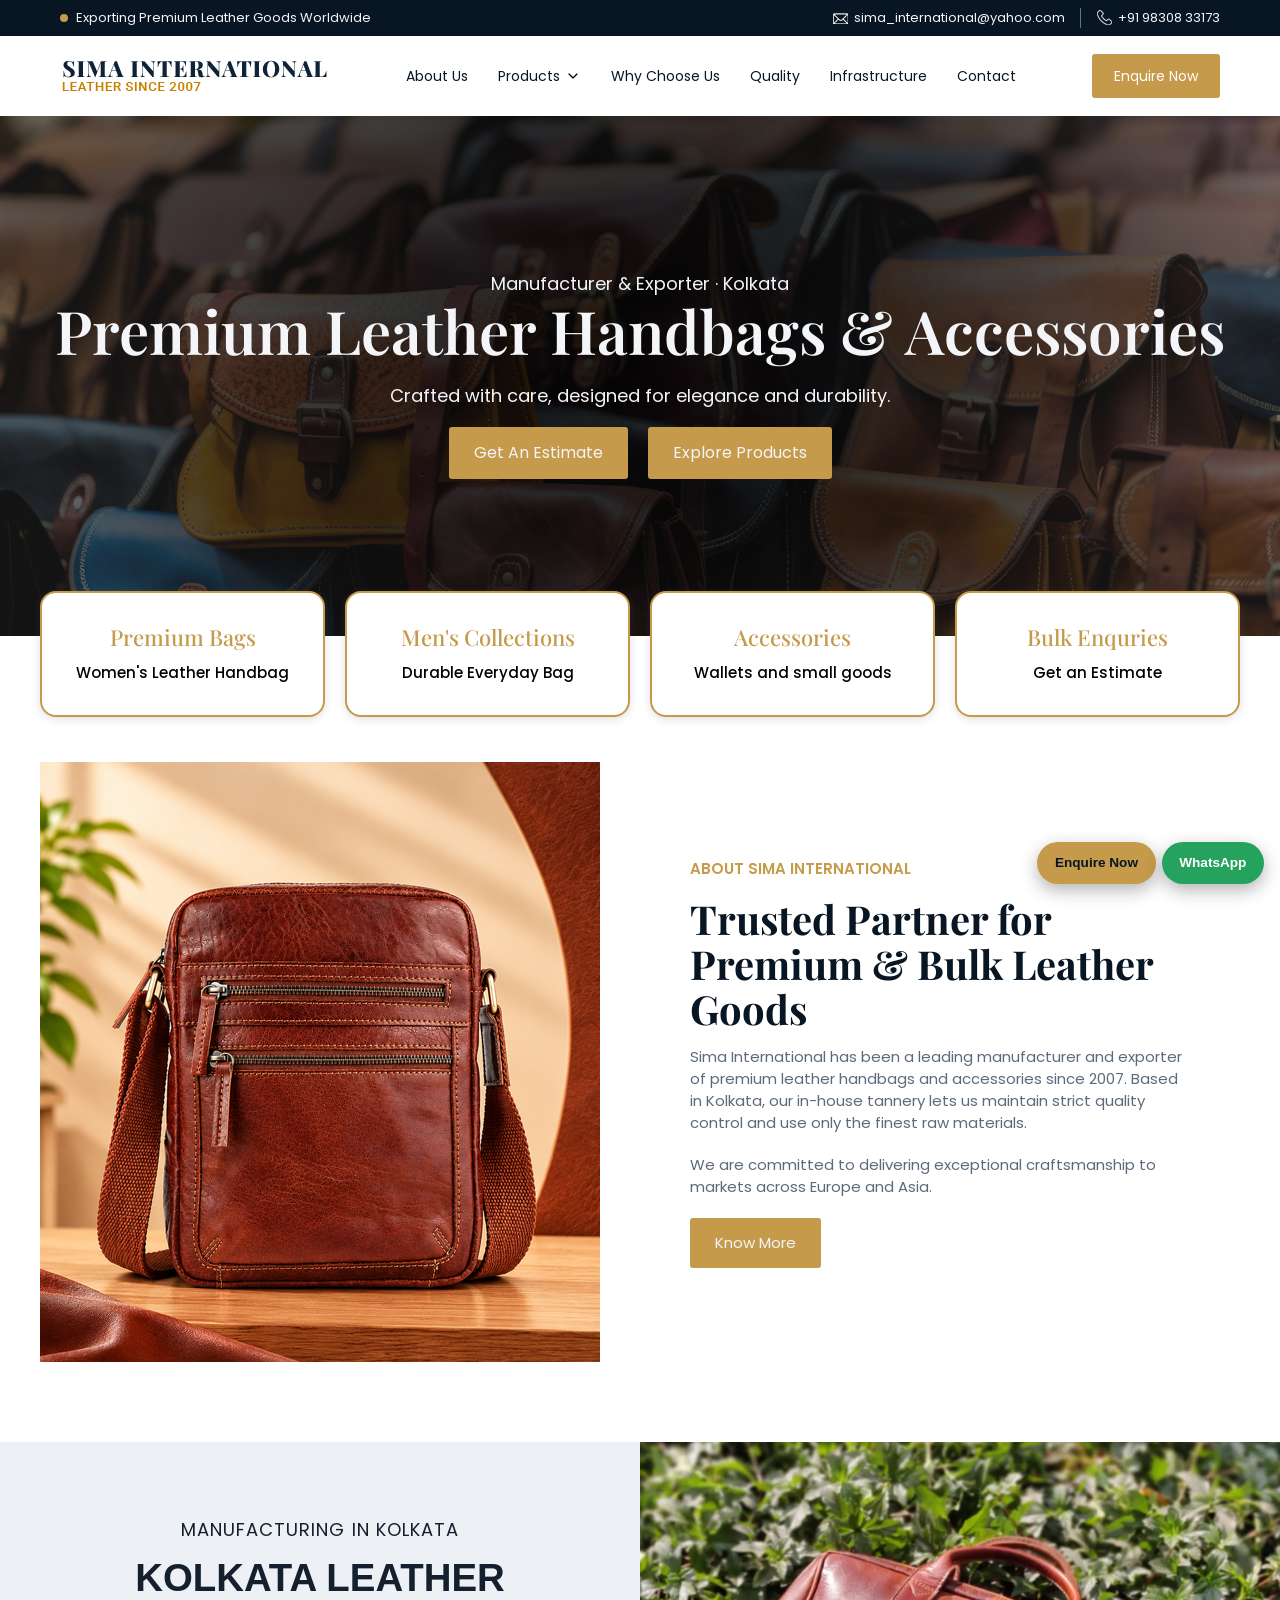
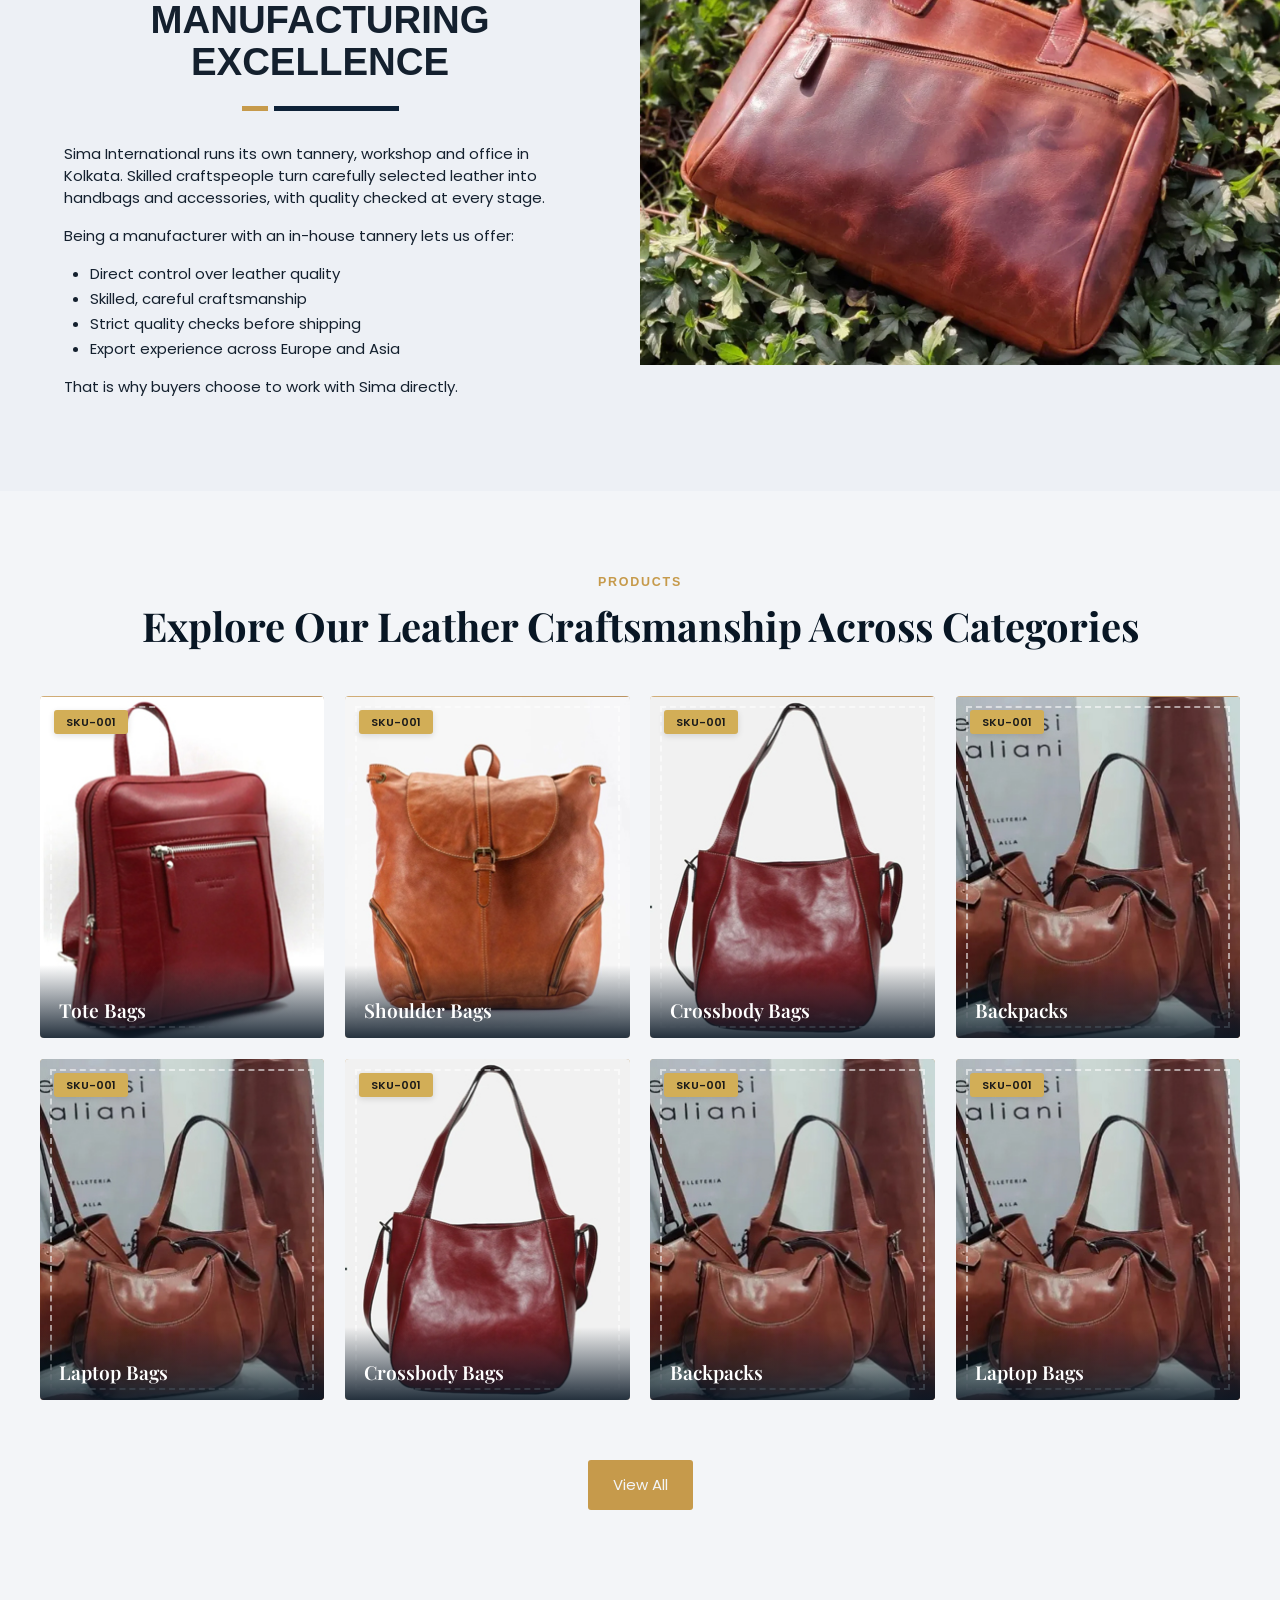
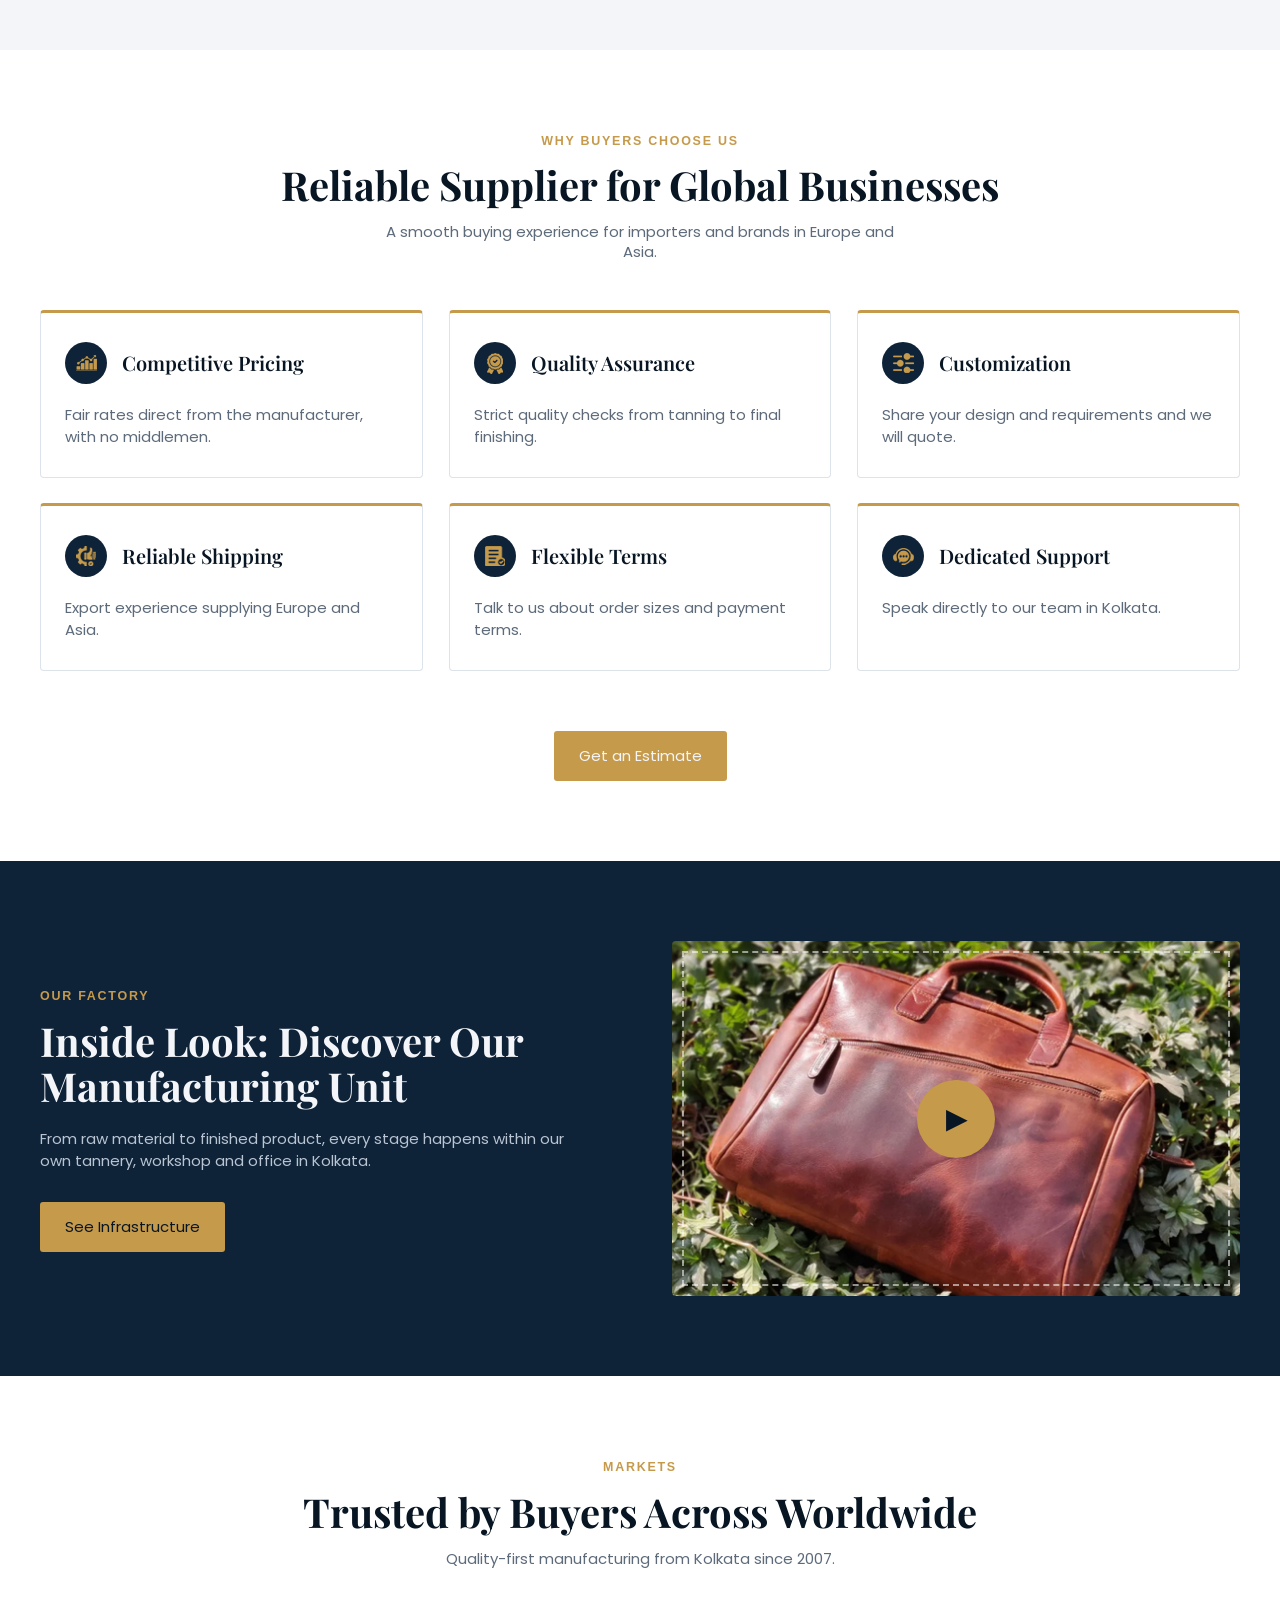
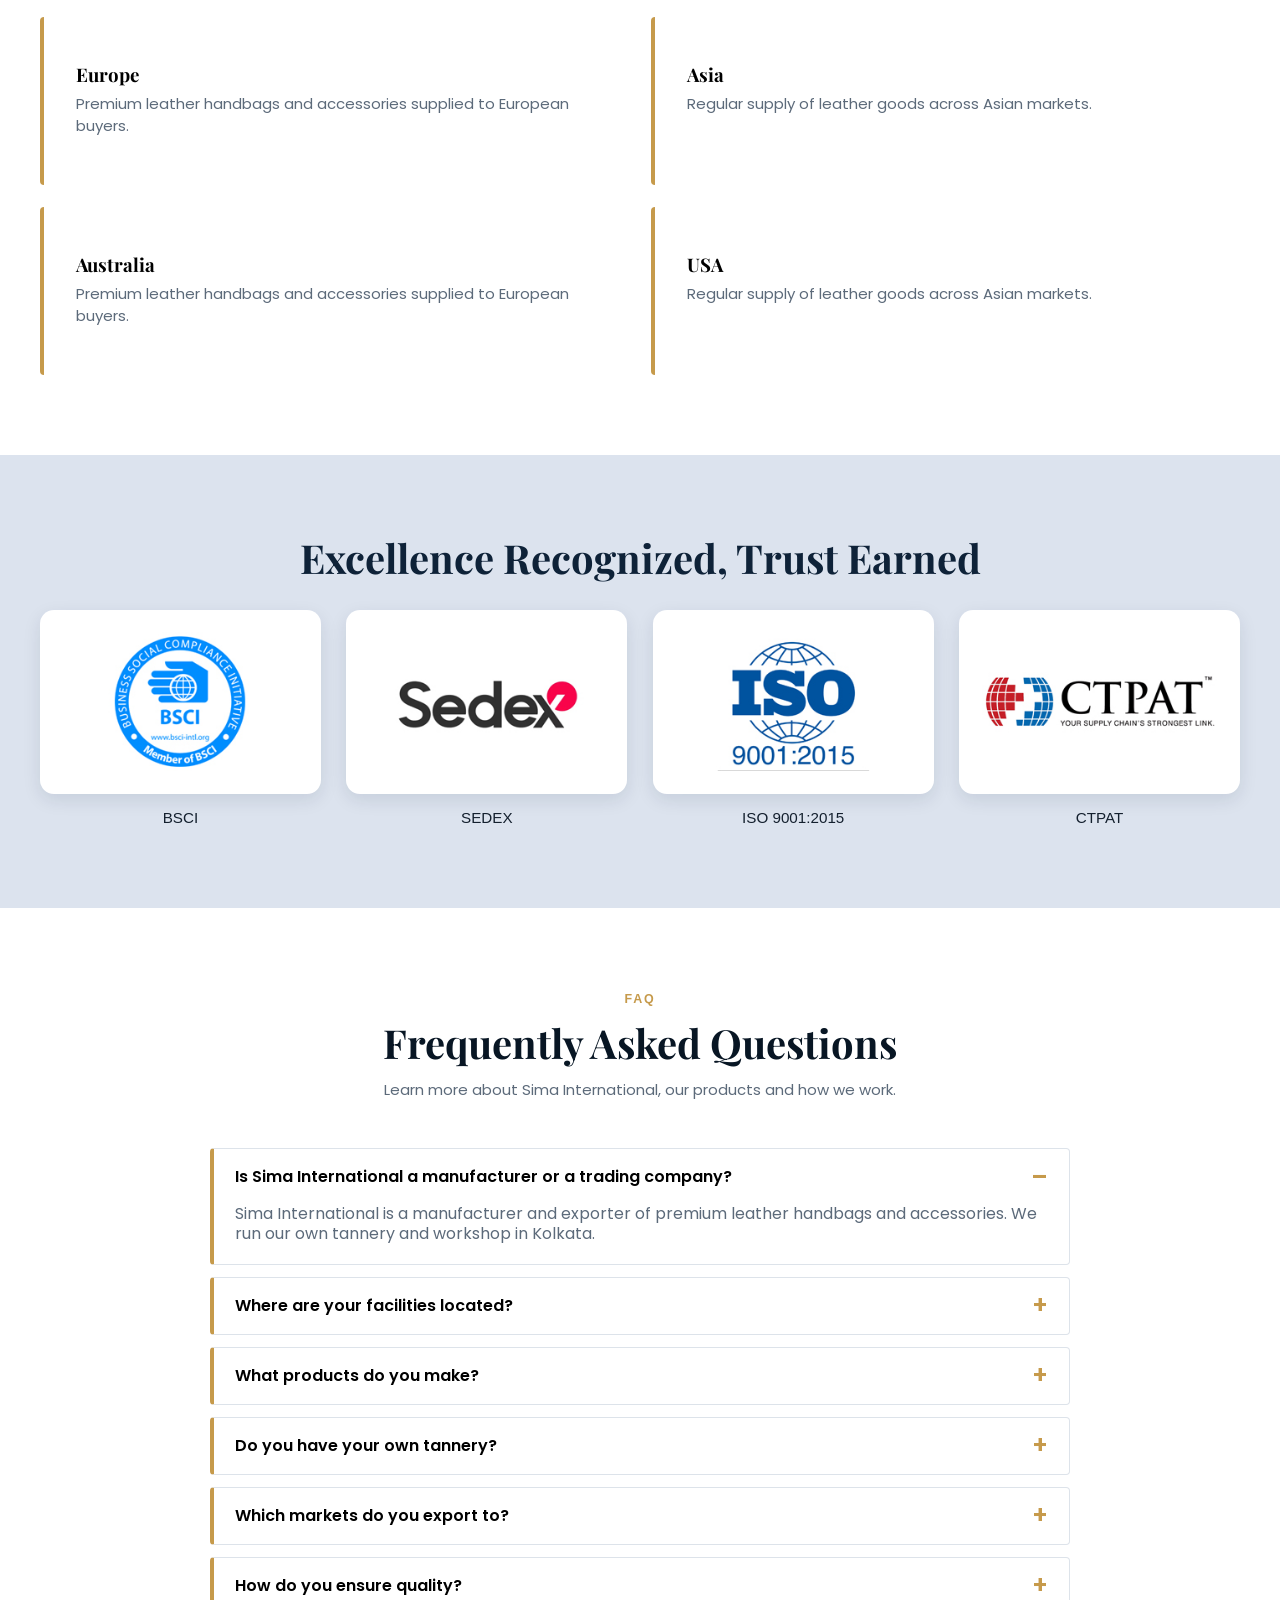
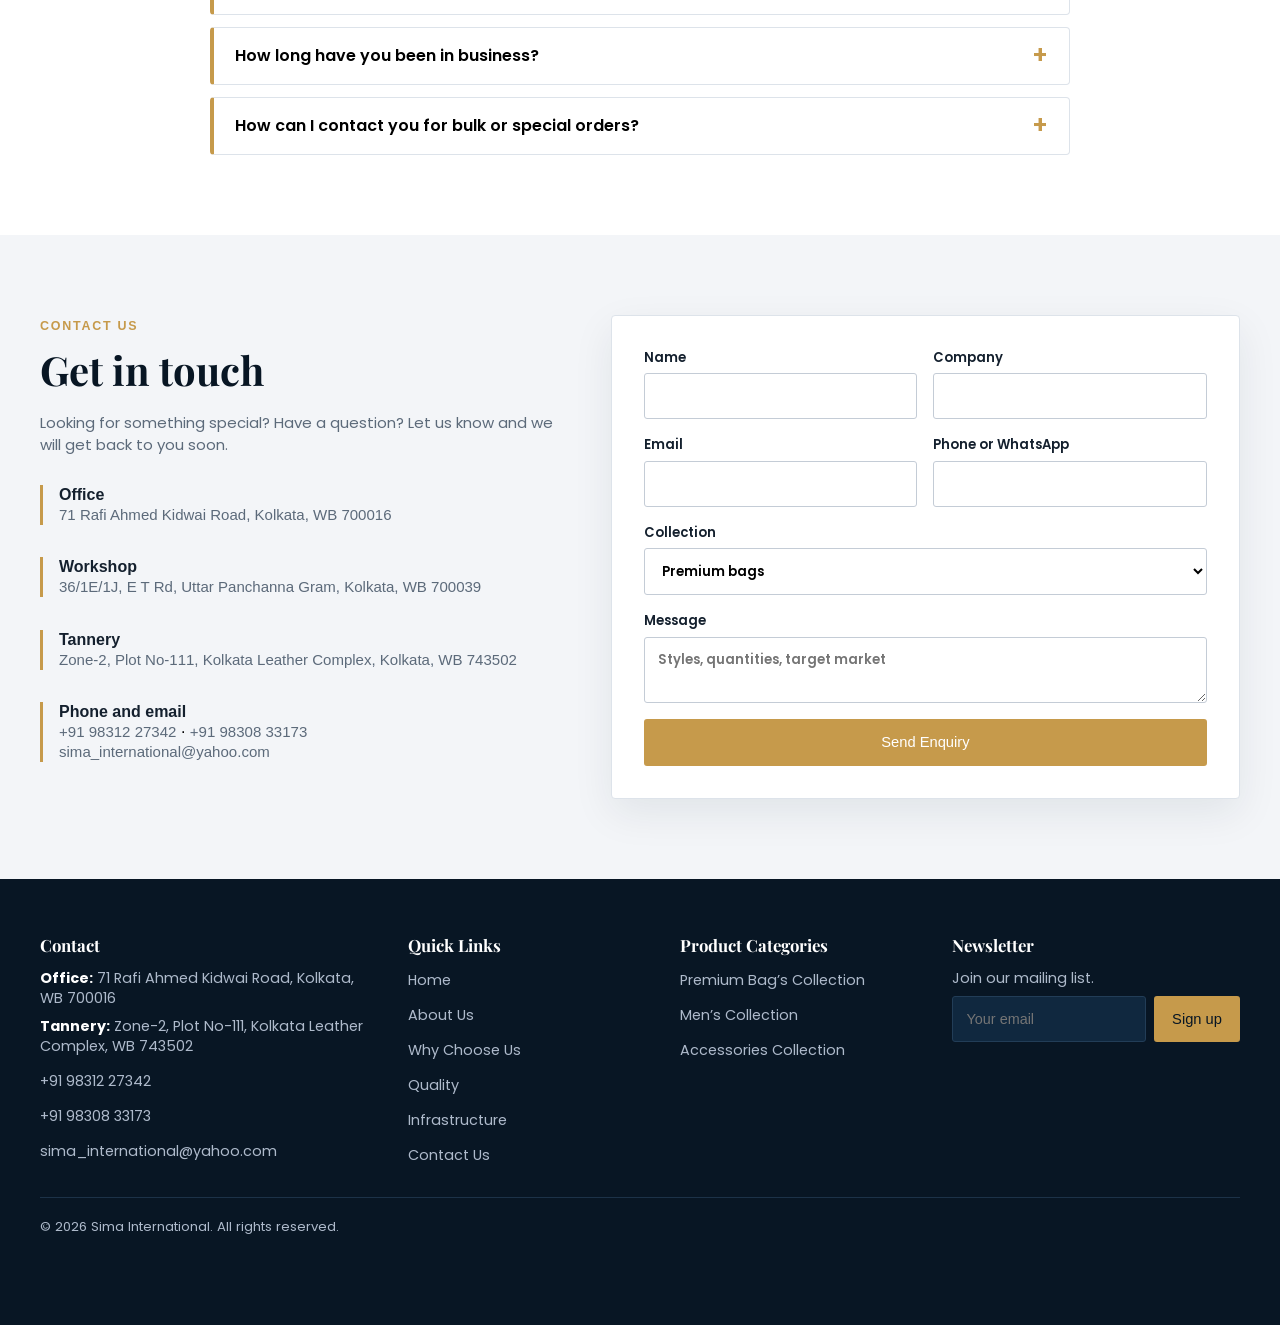
==== commit af2717b1: "Upadte All Files" ====
--- a/index.html
+++ b/index.html
@@ -2,7 +2,7 @@
 <html lang="en">
 
 <head>
-  <title>Home | Vivacity Hospital</title>
+  <title>Home | Sima International</title>
   <meta charset="utf-8" />
   <meta name="viewport" content="width=device-width, initial-scale=1" />
   <link rel="stylesheet" type="text/css" href="css/style.css" />
@@ -68,7 +68,7 @@
             </ul>
           </nav>
           <div class="header-cta">
-            <a class="catalogue-btn" href="request-catalogue.html">Request Catalogue</a>
+            <a class="catalogue-btn" href="contact.html">Enquire Now</a>
           </div>
 
           <button class="menu-toggle" id="menuToggle" aria-label="Toggle navigation" aria-expanded="false"
@@ -94,8 +94,21 @@
               <h1>Premium Leather Handbags & Accessories</h1>
               <p>Crafted with care, designed for elegance and durability.</p>
               <div class="banner-btn-group">
-                <div class="banner-btn-area"> <a href="#" class="banner-btn">Get An Estimate</a><a href="#"
-                    class="banner-btn">Explore Products</a></div>
+                <div class="banner-btn-area"> <a href="#" class="banner-btn js-open-estimate">Get An Estimate</a>
+                  <a href="products-bag.html" class="banner-btn">Explore Products</a></div>
+              </div>
+            </div>
+          </div>
+
+          <div class="swiper-slide banner-slide">
+            <img src="images/banner-2.jpg" />
+            <div class="banner-text">
+              <h5>Manufacturer & Exporter · Kolkata</h5>
+              <h1>Premium Leather Handbags & Accessories</h1>
+              <p>Crafted with care, designed for elegance and durability.</p>
+              <div class="banner-btn-group">
+                <div class="banner-btn-area"> <a href="#" class="banner-btn js-open-estimate">Get An Estimate</a>
+                  <a href="products-bag.html" class="banner-btn">Explore Products</a></div>
               </div>
             </div>
           </div>
@@ -107,21 +120,8 @@
               <h1>Premium Leather Handbags & Accessories</h1>
               <p>Crafted with care, designed for elegance and durability.</p>
               <div class="banner-btn-group">
-                <div class="banner-btn-area"> <a href="#" class="banner-btn">Get An Estimate</a><a href="#"
-                    class="banner-btn">Explore Products</a></div>
-              </div>
-            </div>
-          </div>
-
-          <div class="swiper-slide banner-slide">
-            <img src="images/banner.jpg" />
-            <div class="banner-text">
-              <h5>Manufacturer & Exporter · Kolkata</h5>
-              <h1>Premium Leather Handbags & Accessories</h1>
-              <p>Crafted with care, designed for elegance and durability.</p>
-              <div class="banner-btn-group">
-                <div class="banner-btn-area"> <a href="#" class="banner-btn">Get An Estimate</a><a href="#"
-                    class="banner-btn">Explore Products</a></div>
+                <div class="banner-btn-area"> <a href="#" class="banner-btn js-open-estimate">Get An Estimate</a>
+                  <a href="products-bag.html" class="banner-btn">Explore Products</a></div>
               </div>
             </div>
           </div>
@@ -175,14 +175,15 @@
               accessories since 2007. Based in Kolkata, our in-house tannery lets us maintain strict quality control and
               use only the finest raw materials.</p>
             <p>We are committed to delivering exceptional craftsmanship to markets across Europe and Asia.</p>
-            <a href="#" class="btn-know-more">Know More</a>
+            <a href="about-us.html" class="btn-know-more">Know More</a>
           </div>
         </div>
       </div>
     </section>
     <!-------------about end----------------->
     <!-------------Manufacturing in Kolkata start----------------->
-    <section class="mfg" aria-labelledby="mfg-h">
+    <section class="mfg" aria-labelledby="mfg-h" data-aos="fade-up" data-aos-duration="1000"
+            data-aos-easing="ease-in-out" data-aos-delay="200">
       <div class="mfg-t">
         <p class="mfg-e">Manufacturing in Kolkata</p>
         <h2 id="mfg-h">Kolkata Leather Manufacturing Excellence</h2>
@@ -215,54 +216,62 @@
           <h2>Explore Our Leather Craftsmanship Across Categories</h2>
         </div>
         <div class="g4">
-          <a class="cat" href="#">
+          <a class="cat" href="products-bag.html">
+            <p class="sku-badge">SKU-001</p>
             <div class="tile"> <img src="images/p-1.jpg" alt="item-1" class="fluid-img"></div>
             <span>Tote Bags</span>
           </a>
-          <a class="cat" href="#">
+          <a class="cat" href="products-bag.html">
+            <p class="sku-badge">SKU-001</p>
             <div class="tile">
               <img src="images/p-2.jpg" alt="item-2" class="fluid-img">
             </div>
             <span>Shoulder Bags</span>
           </a>
-          <a class="cat" href="#">
+          <a class="cat" href="products-bag.html">
+            <p class="sku-badge">SKU-001</p>
             <div class="tile">
               <img src="images/p-3.jpg" alt="item-3" class="fluid-img">
             </div>
             <span>Crossbody Bags</span>
           </a>
-          <a class="cat" href="#contact">
+          <a class="cat" href="products-bag.html">
+            <p class="sku-badge">SKU-001</p>
             <div class="tile">
               <img src="images/p-4.jpg" alt="item-4" class="fluid-img">
             </div>
             <span>Backpacks</span>
           </a>
-          <a class="cat" href="#contact">
+          <a class="cat" href="products-bag.html">
+            <p class="sku-badge">SKU-001</p>
             <div class="tile">
               <img src="images/p-4.jpg" alt="item-5" class="fluid-img">
             </div>
             <span>Laptop Bags</span>
           </a>
-          <a class="cat" href="#">
+          <a class="cat" href="products-bag.html">
+            <p class="sku-badge">SKU-001</p>
             <div class="tile">
               <img src="images/p-3.jpg" alt="item-6" class="fluid-img">
             </div>
             <span>Crossbody Bags</span>
           </a>
-          <a class="cat" href="#contact">
+          <a class="cat" href="products-bag.html">
+            <p class="sku-badge">SKU-001</p>
             <div class="tile">
               <img src="images/p-4.jpg" alt="item-7" class="fluid-img">
             </div>
             <span>Backpacks</span>
           </a>
-          <a class="cat" href="#contact">
+          <a class="cat" href="products-bag.html">
+           <p class="sku-badge">SKU-001</p>
             <div class="tile">
               <img src="images/p-4.jpg" alt="item-8" class="fluid-img">
             </div>
             <span>Laptop Bags</span>
           </a>
         </div>
-        <a class="view-all-btn" href="#">View All</a>
+        <a class="view-all-btn" href="products-bag.html">View All</a>
 
       </div>
     </section>
@@ -281,37 +290,39 @@
         </div>
         <div class="g3">
           <div class="ico">
-            <i>$</i>
-            <h3>Competitive Pricing</h3>
+            <div class="ico-box">
+            <i><img src="images/icon-pricing.svg" alt="competitive pricing"></i><h3>Competitive Pricing</h3>
+            </div>
             <p>Fair rates direct from the manufacturer, with no middlemen.</p>
           </div>
           <div class="ico">
-            <i>✓</i>
-            <h3>Quality Assurance</h3>
+             <div class="ico-box">
+            <i><img src="images/icon-assurance.svg" alt="quality assurance"></i>
+            <h3>Quality Assurance</h3></div>
             <p>Strict quality checks from tanning to final finishing.</p>
           </div>
-          <div class="ico">
-            <i>✎</i>
-            <h3>Customization</h3>
+          <div class="ico"><div class="ico-box">
+            <i><img src="images/icon-customize.svg" alt="customization"></i>
+            <h3>Customization</h3></div>
             <p>Share your design and requirements and we will quote.</p>
           </div>
-          <div class="ico">
-            <i>✈</i>
-            <h3>Reliable Shipping</h3>
+          <div class="ico"><div class="ico-box">
+            <i><img src="images/icon-reliablity.svg" alt="reliable shipping"></i>
+            <h3>Reliable Shipping</h3></div>
             <p>Export experience supplying Europe and Asia.</p>
           </div>
-          <div class="ico">
-            <i>₹</i>
-            <h3>Flexible Terms</h3>
+          <div class="ico"><div class="ico-box">
+            <i><img src="images/icon-flexible.svg" alt="flexible terms"></i>
+            <h3>Flexible Terms</h3></div>
             <p>Talk to us about order sizes and payment terms.</p>
           </div>
-          <div class="ico">
-            <i>☎</i>
-            <h3>Dedicated Support</h3>
+          <div class="ico"><div class="ico-box">
+             <i><img src="images/icon-support.svg" alt="dedicated support"></i>
+            <h3>Dedicated Support</h3></div>
             <p>Speak directly to our team in Kolkata.</p>
           </div>
         </div>
-        <a class="view-all-btn" href="#">Get an Estimate</a>
+        <a class="view-all-btn js-open-estimate" href="#">Get an Estimate</a>
       </div>
     </section>
 
@@ -327,7 +338,7 @@
             From raw material to finished product, every stage happens within
             our own tannery, workshop and office in Kolkata.
           </p>
-          <a class="infra-btn" href="#">See Infrastructure</a>
+          <a class="infra-btn" href="infrastructure.html">See Infrastructure</a>
         </div>
         <a class="vid" href="https://vimeo.com/787915713" target="_blank" rel="noopener" aria-label="Watch our video">
           <div class="tile">
@@ -344,7 +355,7 @@
       <div class="page_wrapper">
         <div class="hd">
           <span class="ey">Markets</span>
-          <h2>Trusted by Buyers Across Europe and Asia</h2>
+          <h2>Trusted by Buyers Across Worldwide</h2>
           <p class="lead">
             Quality-first manufacturing from Kolkata since 2007.
           </p>
@@ -361,6 +372,19 @@
             <h3>Asia</h3>
             <p>Regular supply of leather goods across Asian markets.</p>
           </div>
+
+           <div>
+            <h3>Australia</h3>
+            <p>
+              Premium leather handbags and accessories supplied to European
+              buyers.
+            </p>
+          </div>
+          <div>
+            <h3>USA</h3>
+            <p>Regular supply of leather goods across Asian markets.</p>
+          </div>
+
         </div>
       </div>
     </section>
@@ -373,25 +397,25 @@
         <div class="cg">
           <figure>
             <div class="cc">
-              <b>BSCI</b><small>Business Social Compliance Initiative</small>
+               <img src="images/logo-bsci.jpg" class="fluid-img">
             </div>
             <figcaption>BSCI</figcaption>
           </figure>
           <figure>
             <div class="cc">
-              <b>SEDEX</b><small>Supplier Ethical Data Exchange</small>
+               <img src="images/logo-sedex.jpg" class="fluid-img">
             </div>
             <figcaption>SEDEX</figcaption>
           </figure>
           <figure>
             <div class="cc">
-              <b>ISO 9001:2015</b><small>Quality Management</small>
+               <img src="images/logo-iso.jpg" class="fluid-img">
             </div>
             <figcaption>ISO 9001:2015</figcaption>
           </figure>
           <figure>
             <div class="cc">
-              <b>C-TPAT</b><small>Customs-Trade Partnership Against Terrorism</small>
+               <img src="images/logo-ctpat.jpg" class="fluid-img">
             </div>
             <figcaption>CTPAT</figcaption>
           </figure>
@@ -580,16 +604,116 @@
   </div>
   <!------------footer end---------------->
 
+  <!------------get estimate modal start---------------->
+  <div class="est-modal-overlay" id="estimateModal" aria-hidden="true">
+  <div class="est-modal-box" role="dialog" aria-modal="true" aria-labelledby="estModalTitle">
+    <button type="button" class="est-close-btn" id="closeEstimateBtn" aria-label="Close popup">×</button>
+    
+    <div class="est-modal-header">
+      <h3 id="estModalTitle">Request an Estimate</h3>
+      <p>Share your requirements and our team will respond shortly.</p>
+    </div>
+
+    <form id="estimateForm" class="est-form">
+      <div class="est-field">
+        <label for="estName">Name</label>
+        <input type="text" id="estName" name="name" placeholder="Your full name" required>
+      </div>
+
+      <div class="est-row">
+        <div class="est-field">
+          <label for="estPhone">Phone</label>
+          <input type="tel" id="estPhone" name="phone" placeholder="+1 234 567 890" required>
+        </div>
+        <div class="est-field">
+          <label for="estEmail">Email</label>
+          <input type="email" id="estEmail" name="email" placeholder="you@company.com" required>
+        </div>
+      </div>
+
+      <div class="est-row">
+        <div class="est-field">
+          <label for="estAmount">Amount / Quantity</label>
+          <input type="text" id="estAmount" name="amount" placeholder="e.g., 500 pcs" required>
+        </div>
+        <div class="est-field">
+          <label for="estCollection">Collection</label>
+          <input type="text" id="estCollection" name="collection" placeholder="e.g., Wallets, Bags" required>
+        </div>
+      </div>
+
+      <button type="submit" class="est-submit-btn">Submit Request</button>
+    </form>
+  </div>
+</div>
+ <!------------get estimate modal end---------------->
+
   <!--------------------------->
   <script src="https://cdn.jsdelivr.net/npm/swiper@11/swiper-bundle.min.js"></script>
   <script src="js/script.js"></script>
  
-  <!--banner slide-->
-  <script>
-    document.querySelector('.mySwiper1').addEventListener('mousedown', () => {
-      swiper.autoplay.stop();
+    <script>
+  var swiper = new Swiper('.mySwiper', {
+    loop: true,
+    autoplay: {
+      delay: 3000, 
+      disableOnInteraction: false,
+      pauseOnMouseEnter: true,
+    },
+    navigation: {
+      nextEl: '.swiper-button-next',
+      prevEl: '.swiper-button-prev',
+    },
+  });
+</script>
+
+<script>
+  document.addEventListener("DOMContentLoaded", () => {
+    const openBtns = document.querySelectorAll(".js-open-estimate");
+    const closeBtn = document.getElementById("closeEstimateBtn");
+    const modal = document.getElementById("estimateModal");
+    const form = document.getElementById("estimateForm");
+
+    const openModal = (e) => {
+      if (e) e.preventDefault();
+      modal.classList.add("active");
+      modal.setAttribute("aria-hidden", "false");
+    };
+
+    const closeModal = () => {
+      modal.classList.remove("active");
+      modal.setAttribute("aria-hidden", "true");
+    };
+
+    // Attach the event listener to every button with the class
+    openBtns.forEach((btn) => {
+      btn.addEventListener("click", openModal);
     });
-  </script>
+
+    closeBtn.addEventListener("click", closeModal);
+    
+    modal.addEventListener("click", (e) => {
+      if (e.target === modal) closeModal();
+    });
+
+    document.addEventListener("keydown", (e) => {
+      if (e.key === "Escape" && modal.classList.contains("active")) {
+        closeModal();
+      }
+    });
+
+    form.addEventListener("submit", (e) => {
+      e.preventDefault();
+      const formData = new FormData(form);
+      const data = Object.fromEntries(formData.entries());
+      
+      console.log("Estimate Request Submitted:", data);
+      alert("Thank you! Your estimate request has been submitted.");
+      form.reset();
+      closeModal();
+    });
+  });
+</script>
 
   <script src="https://unpkg.com/aos@2.3.1/dist/aos.js"></script>
   <script>
--- a/css/style.css
+++ b/css/style.css
@@ -261,7 +261,7 @@
   color: #fff !important;
   font-family: var(--font-body);
   font-size: 14px;
-  padding: 8px 22px;
+  padding: 12px 22px;
   border-radius: 3px;
   text-decoration: none;
   white-space: nowrap;
@@ -583,7 +583,7 @@
 
 .feature {
   position: relative;
-  top: -100px;
+  top: -45px;
   z-index: 9999;
 }
 
@@ -599,11 +599,12 @@
   box-sizing: border-box;
   padding: 10px 20px;
   text-align: center;
-  background: rgba(255, 255, 255, 0.15);
+  /* background: rgba(255, 255, 255, 0.15); */
+  background:#fff;
   backdrop-filter: blur(6px);
   -webkit-backdrop-filter: blur(6px);
   /* border: 1px solid rgba(255, 255, 255, 0.3);  */
-  border: 1px solid var(--gold);
+  border: 2px solid var(--gold);
   box-shadow: 0 8px 32px 0 rgba(0, 0, 0, 0.05);
   border-radius: 16px;
   box-shadow: rgba(99, 99, 99, 0.2) 0px 2px 8px 0px;
@@ -639,6 +640,7 @@
 @media (max-width:768px) {
   .feature {
     padding: 60px 0 0;
+      top: -80px;
   }
 
   .feature-content {
@@ -952,7 +954,21 @@
 .cat:hover .tile {
   filter: brightness(1.08);
 }
-
+.cat .sku-badge {
+    position: absolute;
+    top: 14px;
+    left: 14px;
+    background: #d2ae57;
+    color: #1a1a1a;   
+    font-family: var(--font-body);
+    font-size: 11px;
+    line-height: 20px;
+    font-weight: 600;
+    padding: 2px 12px;
+    border-radius: 3px;
+    z-index: 3;
+    box-shadow: 0 2px 6px rgba(0, 0, 0, 0.12);
+  }
 .view-all-btn {
   font-family: var(--font-body);
   font-size: 15px;
@@ -995,6 +1011,9 @@
 
 /* -----------------products end------------------- */
 
+
+
+
 /* -----------------Why buyers choose us start------------------- */
 .lead {
   color: var(--mute);
@@ -1023,7 +1042,13 @@
   border-radius: 4px;
   padding: 1.8rem 1.5rem;
   border-top: 3px solid var(--gold);
-}
+  transition: 0.5s;
+}
+.ico:hover {
+    transform: translateY(-6px);
+    box-shadow: 0 10px 20px rgba(0, 0, 0, 0.08);
+}
+
 
 .ico h3 {
   font-size: 20px;
@@ -1036,14 +1061,9 @@
 .ico i {
   display: grid;
   place-items: center;
-  width: 46px;
-  height: 46px;
   background: var(--navy);
-  color: var(--gold2);
   border-radius: 50%;
-  font-style: normal;
-  font-weight: 700;
-  margin-bottom: 1rem;
+  padding:10px;
 }
 
 .ico p {
@@ -1055,6 +1075,149 @@
   margin: 20px 0px 0px 0px;
 }
 
+.ico-box{
+  display: flex;
+  align-items: center;
+  gap: 15px;
+}
+
+
+.est-modal-overlay {
+    position: fixed;
+    inset: 0;
+    background: rgba(15, 23, 42, 0.6);
+    backdrop-filter: blur(3px);
+    display: flex;
+    align-items: center;
+    justify-content: center;
+    padding: 16px;
+    z-index: 9999;
+    opacity: 0;
+    visibility: hidden;
+    transition: opacity 0.25s ease, visibility 0.25s ease;
+  }
+
+  .est-modal-overlay.active {
+    opacity: 1;
+    visibility: visible;
+  }
+
+  .est-modal-box {
+    position: relative;
+    width: 100%;
+    max-width: 440px; 
+    background: #ffffff;
+    border-radius: 10px;
+    padding: 26px 24px;
+    box-shadow: 0 20px 25px -5px rgba(0, 0, 0, 0.15), 0 8px 10px -6px rgba(0, 0, 0, 0.1);
+    transform: translateY(12px) scale(0.98);
+    transition: transform 0.25s ease;
+    font-family: inherit;
+  }
+
+  .est-modal-overlay.active .est-modal-box {
+    transform: translateY(0) scale(1);
+  }
+
+  .est-close-btn {
+    position: absolute;
+    top: 14px;
+    right: 16px;
+    background: transparent;
+    border: none;
+    font-size: 24px;
+    line-height: 1;
+    color: #64748b;
+    cursor: pointer;
+    padding: 4px 8px;
+    border-radius: 4px;
+    transition: color 0.2s, background 0.2s;
+  }
+
+  .est-close-btn:hover {
+    color: #0f172a;
+    background: #f1f5f9;
+  }
+
+  .est-modal-header {
+    margin-bottom: 18px;
+  }
+
+  .est-modal-header h3 {
+    margin: 0 0 4px;
+    font-size: 1.25rem;
+    color: #111827;
+    font-family: var(--font-heading);
+  }
+
+  .est-modal-header p {
+    margin: 0;
+    font-size: 0.85rem;
+    color: #6b7280;
+    font-family: var(--font-body);
+  }
+
+  .est-form {
+    display: flex;
+    flex-direction: column;
+    gap: 12px;
+  }
+
+  .est-row {
+    display: grid;
+    grid-template-columns: 1fr 1fr;
+    gap: 12px;
+  }
+
+  .est-field {
+    display: flex;
+    flex-direction: column;
+    gap: 4px;
+  }
+
+  .est-field label {
+    font-size: 0.8rem;
+    font-weight: 600;
+    color: #374151;
+    font-family: var(--font-body);
+  }
+
+  .est-field input {
+    width: 100%;
+    box-sizing: border-box;
+    padding: 9px 11px;
+    font-size: 0.9rem;
+    border: 1px solid #d1d5db;
+    border-radius: 6px;
+    outline: none;
+    transition: border-color 0.2s, box-shadow 0.2s;
+    font-family: var(--font-body);
+  }
+
+  .est-field input:focus {
+    border-color: #111827;
+    box-shadow: 0 0 0 2px rgba(17, 24, 39, 0.1);
+  }
+
+  .est-submit-btn {
+    margin-top: 6px;
+    width: 100%;
+    padding: 11px;
+    background:var(--gold);
+    color: #ffffff;
+    font-size: 0.95rem;
+    font-weight: 500;
+    border: none;
+    border-radius: 6px;
+    cursor: pointer;
+    transition: background 0.2s;
+     font-family: var(--font-body);
+  }
+
+  .est-submit-btn:hover {
+    background:var(--deep);
+  }
+
 @media (max-width: 900px) {
   .g3 {
     grid-template-columns: 1fr;
@@ -1064,9 +1227,16 @@
   .why-choose {
     margin: 60px 0;
   }
+     .est-row {
+      grid-template-columns: 1fr;
+    }
 }
 
 /* -----------------Why buyers choose us end------------------- */
+
+
+
+
 
 /* -----------------our factory start------------------- */
 .dark {
@@ -1199,6 +1369,12 @@
   border-radius: 4px;
   padding: 3rem 2rem;
   border-left: 4px solid var(--gold);
+  transition: 0.5s;
+}
+
+.mk div:hover {
+    transform: translateY(-6px);
+    box-shadow: 0 10px 20px rgba(0, 0, 0, 0.08);
 }
 
 .mk p {
@@ -1282,6 +1458,7 @@
   justify-content: center;
   gap: 0.5rem;
   padding: 1.4rem;
+  transition: 0.5s;
 }
 
 .cc b {
@@ -1297,6 +1474,11 @@
   font-family: var(--font-body);
   margin-top: 15px;
 }
+.cc:hover {
+    transform: translateY(-6px);
+    box-shadow: 0 10px 20px rgba(0, 0, 0, 0.08);
+}
+
 
 @media (max-width: 900px) {
   .cg {
@@ -1640,7 +1822,7 @@
 @media (max-width: 900px) {
   footer {
     grid-template-columns: 1fr;
-    padding: 3.5rem 0 1rem;
+    padding: 3.5rem 5px 1rem;
   }
 
   footer .w {
@@ -2271,3 +2453,419 @@
 
 /* ----------------infrastructure page end---------------- */
 
+/* ----------------product details start---------------- */
+
+.product-section {
+    max-width: 1200px;
+    width: 92%;
+    margin: 0px auto;
+    display: grid;
+    grid-template-columns: 1.25fr 0.9fr;
+    gap: 48px;
+    align-items: start;
+    padding: 80px 0;
+}
+
+.gallery-section {
+    width: 100%;
+}
+
+.main-gallery {
+    position: relative;
+    width: 100%;
+    height: 520px;
+    padding: 24px 32px;
+    background: #fff;
+    border: 1px solid #e6dfd5;
+    border-radius: 24px;
+    box-shadow: 0 8px 15px rgba(0,0,0,0.09);
+    display: flex;
+    align-items: center;
+    justify-content: center;
+}
+
+.main-image {
+    width: 100%;
+    height: 100%;
+    cursor: pointer;
+}
+
+.gallery-tags {
+    position: absolute;
+    top: 20px;
+    left: 20px;
+    right: 20px;
+    display: flex;
+    justify-content: space-between;
+    z-index: 2;
+}
+
+.sku-tag,
+.category-tag {
+    padding: 8px 15px;
+    border-radius: 30px;
+    font-size: 11px;
+    font-weight: 700;
+}
+
+.sku-tag {
+    background: #191512;
+    color: white;
+}
+
+.category-tag {
+    background: #f2e9df;
+    color: #ad501d;
+}
+
+.gallery-arrow {
+    position: absolute;
+    top: 50%;
+    transform: translateY(-50%);
+    width: 40px;
+    height: 40px;
+    border-radius: 50%;
+    border: 1px solid #e8e1d8;
+    background: rgba(255,255,255,0.95);
+    font-size: 27px;
+    cursor: pointer;
+    z-index: 3;
+    transition: 0.3s;
+}
+
+.gallery-arrow:hover {
+    background: #191512;
+    color: #fff;
+}
+
+.prev {
+    left: 16px;
+}
+
+.next {
+    right: 16px;
+}
+
+.thumbnail-list {
+    display: grid;
+    grid-template-columns: repeat(4, 1fr);
+    gap: 12px;
+    margin-top: 16px;
+}
+
+.thumbnail {
+    height: 145px;
+    padding: 8px;
+    background: white;
+    border: 1px solid #e5ded5;
+    border-radius: 17px;
+    cursor: pointer;
+    transition: 0.3s;
+}
+
+.thumbnail img {
+    width: 100%;
+    height: 100%;
+    object-fit: contain;
+}
+
+.thumbnail:hover,
+.thumbnail.active {
+    border-color: #bd713b;
+    box-shadow: 0 3px 10px rgba(0,0,0,0.08);
+}
+
+.product-info {
+    width: 100%;
+}
+
+.product-category {
+    color:var(--deep);
+    font-size: 12px;
+    letter-spacing: 2px;
+    font-weight: 700;
+    font-family: var(--font-body);
+}
+
+.product-category span {
+    margin: 0 5px;
+}
+
+.product-info h2 {
+    font-size: 40px;
+    line-height: 45px;
+    font-weight: 700;
+    font-family: var(--font-heading);
+    color: var(--deep);
+    margin: 15px 0;
+}
+
+.product-badges {
+    display: flex;
+    flex-wrap: wrap;
+    gap: 10px;
+    margin-bottom: 30px;
+}
+
+.product-badges span {
+    background: #f0e9df;
+    border: 1px solid #e7ded2;
+    padding: 8px 15px;
+    border-radius: 30px;
+    font-size: 12px;
+    font-weight: 600;
+    box-shadow: 0 2px 4px rgba(0,0,0,0.05);
+}
+
+.specification-section h3 {
+    font-family: var(--font-body);
+    font-size: 13px;
+    font-weight: 500;
+    letter-spacing: 1px;
+    margin-bottom: 12px;
+    color:var(--ink);
+}
+
+.specification-box {
+    background: #edf0f5;
+    border: 1px solid var(--ink);
+    border-radius: 19px;
+    padding: 17px 20px 14px;
+}
+
+.spec-row {
+    display: flex;
+    justify-content: space-between;
+    align-items: center;
+    gap: 15px;
+    padding: 12px 0;
+    border-bottom: 1px solid #e7dfd5;
+    font-size: 13px;
+    line-height: 18px;
+    font-family: var(--font-body);
+}
+
+.spec-row span {
+    color: #71685f;
+    font-family: var(--font-body);
+}
+
+.spec-row strong {
+    font-size: 12px;
+    font-weight: 600;
+    text-align: right;
+    font-family: var(--font-body);
+}
+
+.extra-specs {
+    display: none;
+}
+
+.extra-specs.show {
+    display: block;
+}
+
+.show-specs {
+    display: block;
+    margin: 17px auto 5px;
+    border: none;
+    background: transparent;
+    color: var(--deep);
+    font-family: inherit;
+    font-size: 12px;
+    font-weight: 700;
+    cursor: pointer;
+}
+
+.show-specs span {
+    margin-left: 6px;
+    font-size: 16px;
+}
+
+.inquiry-section {
+    margin-top: 35px;
+}
+
+.quote-btn {
+    display: flex;
+    justify-content: center;
+    align-items: center;
+    gap: 10px;
+    width: 100%;
+    padding: 17px 20px;
+    background:var(--gold);
+    color:var(--deep);
+    border-radius: 3px;
+    text-decoration: none;
+    font-size: 14px;
+    font-weight: 600;
+    transition: 0.3s;
+}
+
+.quote-btn:hover {
+    background:var(--deep);
+    color: var(--bg);
+}
+
+.contact-buttons {
+    display: grid;
+    grid-template-columns: 1fr 1fr;
+    gap: 12px;
+    margin-top: 12px;
+}
+
+.contact-btn {
+    min-height: 50px;
+    display: flex;
+    align-items: center;
+    justify-content: center;
+    gap: 8px;
+    background: white;
+    border: 1px solid #e7ded5;
+    border-radius: 3px;
+    color: #191512;
+    font-size: 12px;
+    font-weight: 600;
+    text-decoration: none;
+    box-shadow: 0 2px 4px rgba(0,0,0,0.08);
+    transition: 0.3s;
+    font-family: var(--font-body);
+}
+
+.contact-btn:hover {
+    border-color: #b65b26;
+    transform: translateY(-2px);
+}
+
+.phone-icon {
+    color: #b65b26;
+    font-size: 17px;
+}
+
+.whatsapp-icon {
+    color: #00bf58;
+    font-size: 18px;
+}
+
+/* Tablet */
+
+@media (max-width: 992px) {
+
+    .product-section {
+        grid-template-columns: 1fr;
+        gap: 35px;
+        max-width: 750px;
+        margin: 0px auto;
+        padding: 60px 0px;
+    }
+
+    .main-gallery {
+        height: 480px;
+    }
+
+    .product-info h2 {
+        font-size: 26px;
+        line-height: 30px;
+    }
+
+}
+
+@media (max-width: 576px) {
+
+    .product-section {
+        width: 92%;
+        margin: 0px auto;
+        gap: 28px;
+    }
+
+    .main-gallery {
+        height: 330px;
+        padding: 35px 15px 15px;
+        border-radius: 17px;
+    }
+
+    .gallery-tags {
+        top: 12px;
+        left: 12px;
+        right: 12px;
+    }
+
+    .sku-tag,
+    .category-tag {
+        font-size: 9px;
+        padding: 7px 10px;
+    }
+
+    .gallery-arrow {
+        width: 32px;
+        height: 32px;
+        font-size: 22px;
+    }
+
+    .prev {
+        left: 8px;
+    }
+
+    .next {
+        right: 8px;
+    }
+
+    .thumbnail-list {
+        gap: 8px;
+        margin-top: 10px;
+    }
+
+    .thumbnail {
+        height: 85px;
+        padding: 5px;
+        border-radius: 10px;
+    }
+
+    .product-category {
+        font-size: 10px;
+        letter-spacing: 1.5px;
+    }
+
+    .product-badges {
+        gap: 7px;
+        margin-bottom: 25px;
+    }
+
+    .product-badges span {
+        font-size: 10px;
+        padding: 7px 10px;
+    }
+
+    .specification-box {
+        padding: 12px 14px;
+    }
+
+    .spec-row {
+        font-size: 11px;
+        gap: 8px;
+    }
+
+    .spec-row strong {
+        font-size: 11px;
+    }
+
+    .contact-buttons {
+        grid-template-columns: 1fr;
+    }
+
+    .contact-btn {
+        min-height: 48px;
+    }
+
+    .inquiry-section {
+        margin-top: 25px;
+    }
+
+    .quote-btn {
+        font-size: 13px;
+        padding: 16px;
+    }
+
+}
+
+/* ----------------product details end---------------- */
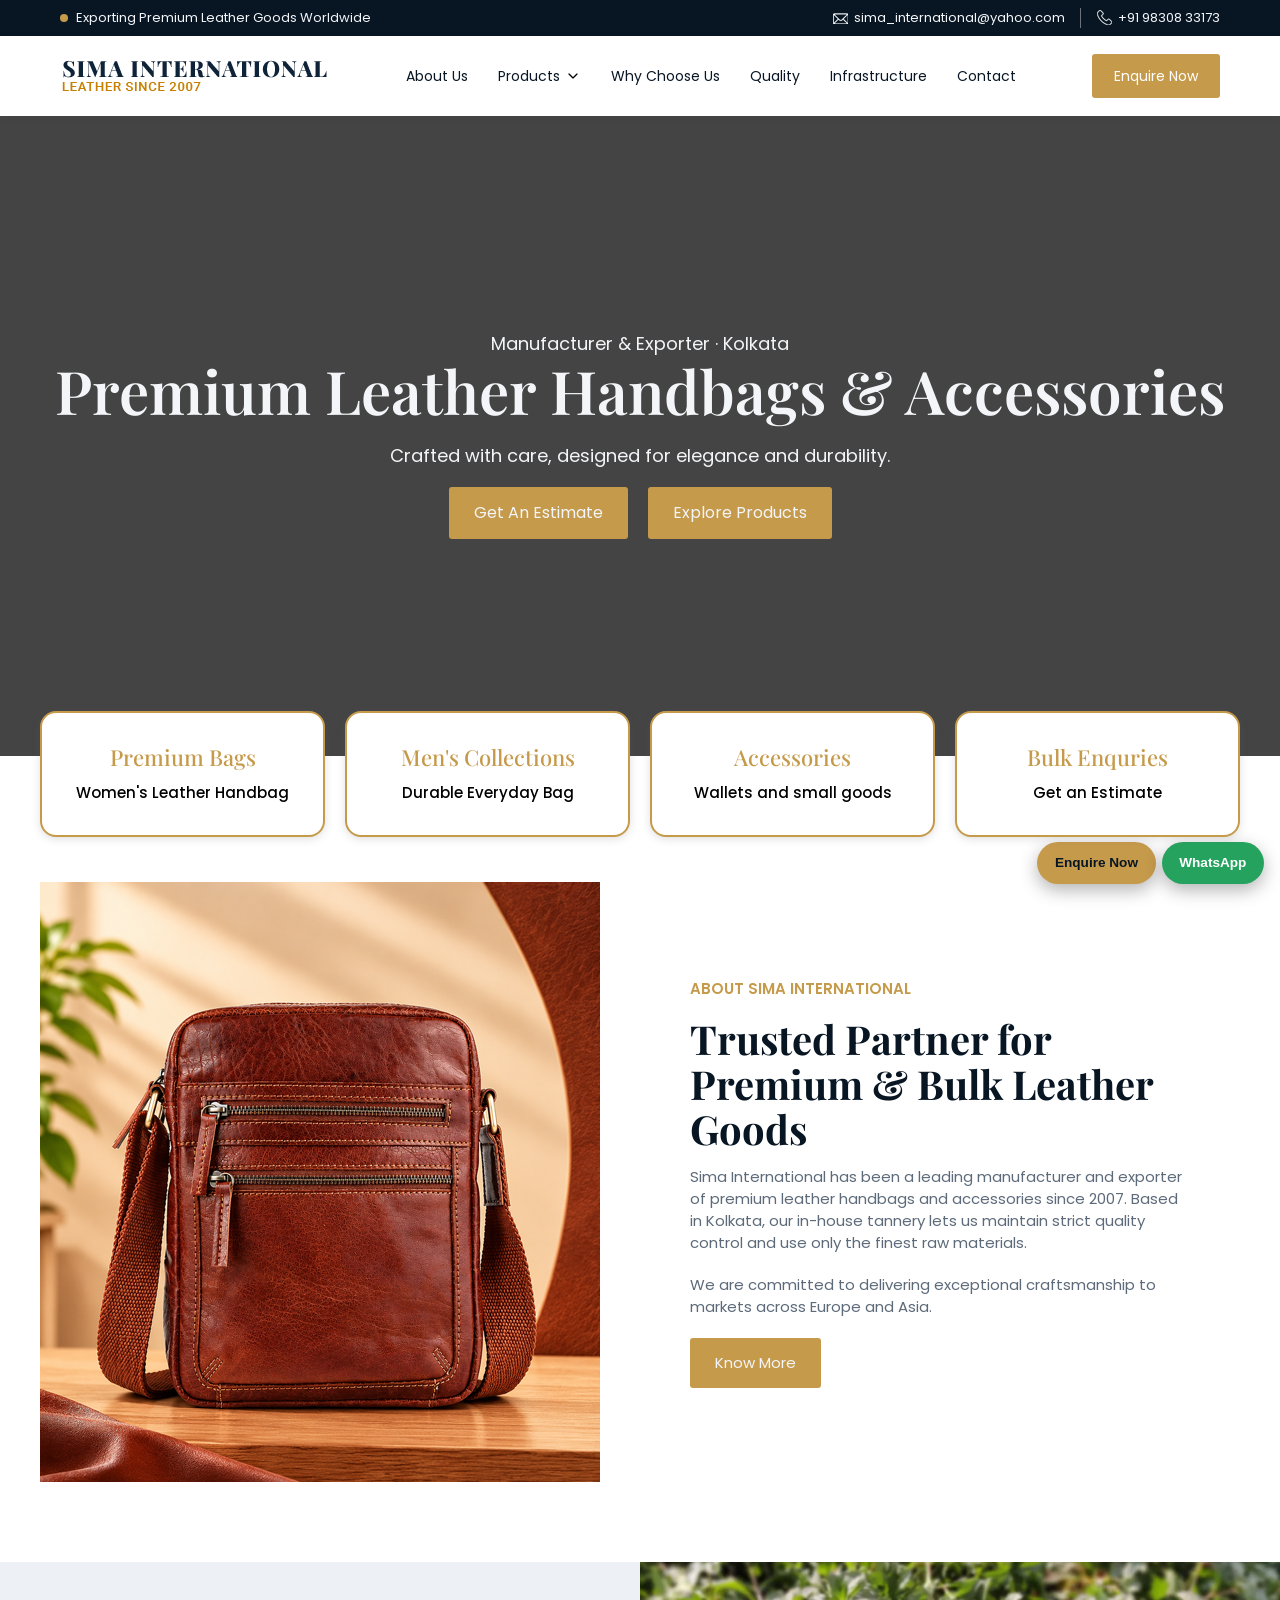
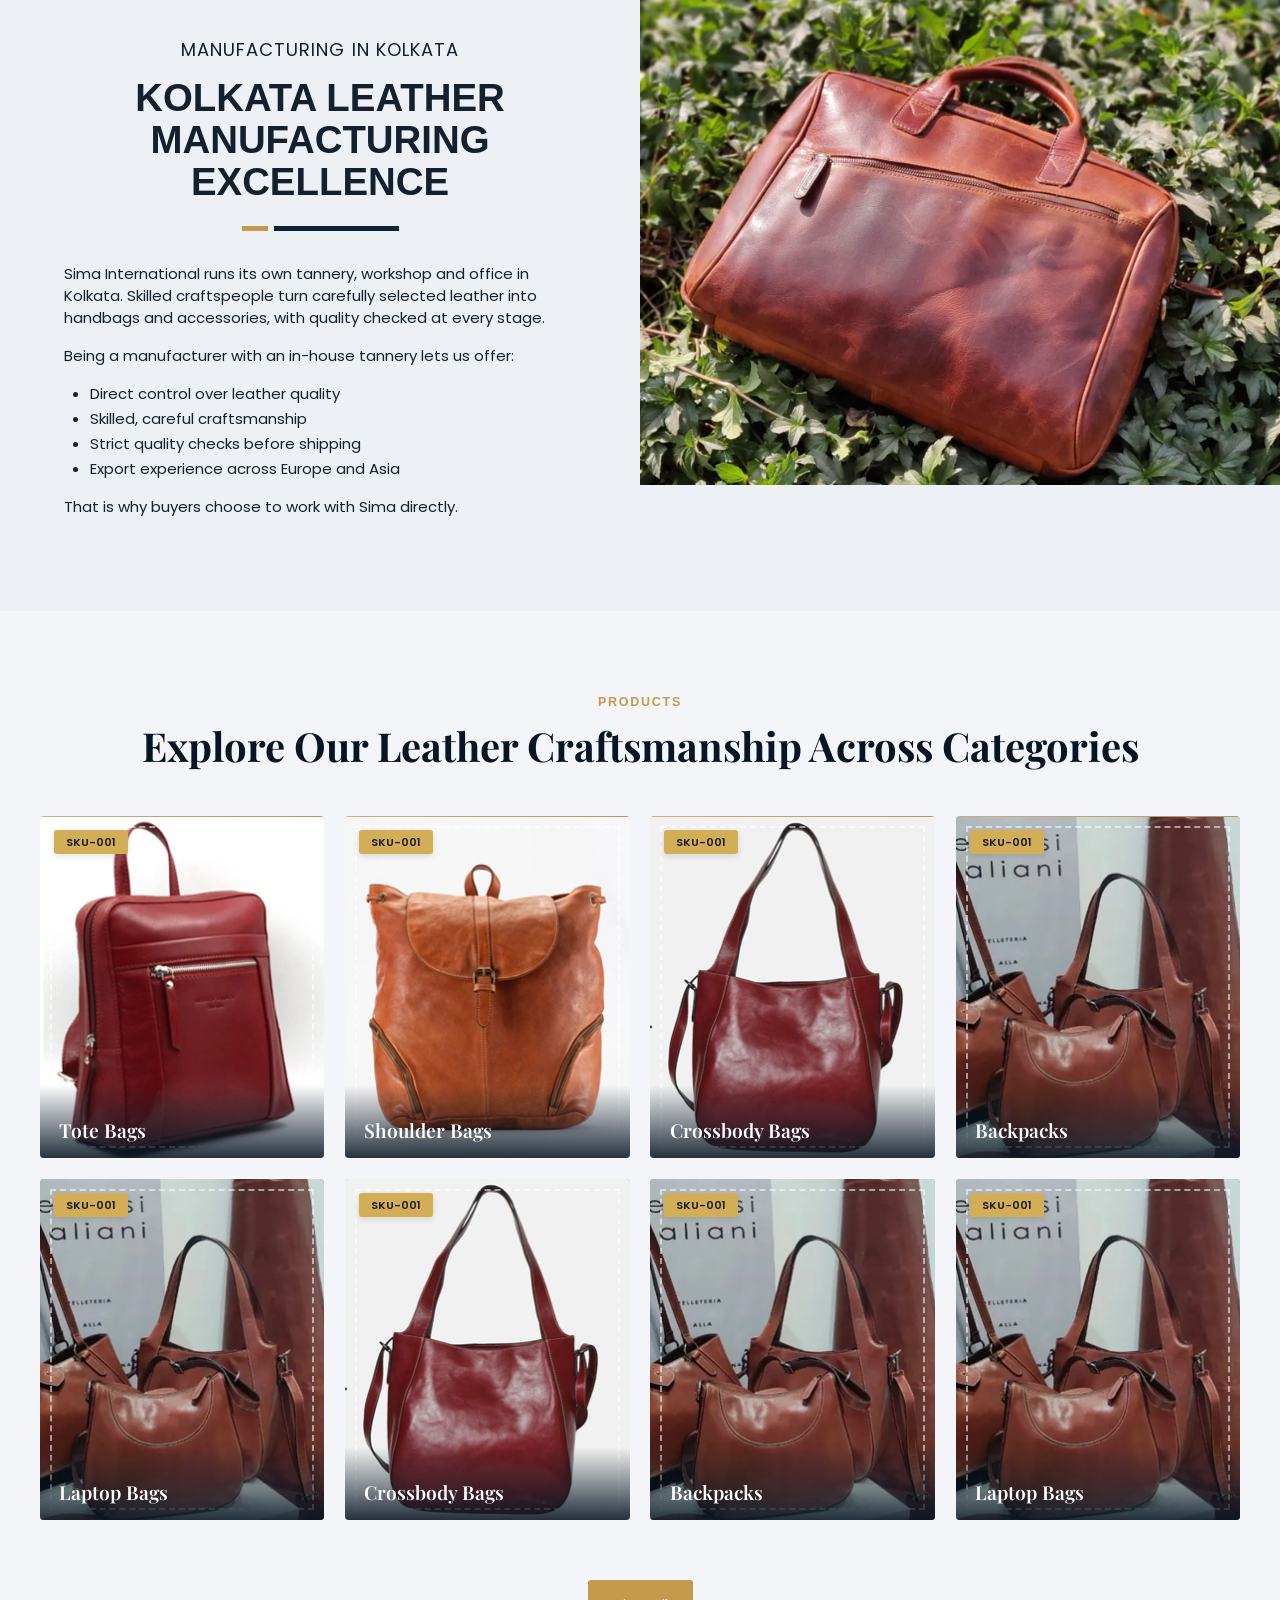
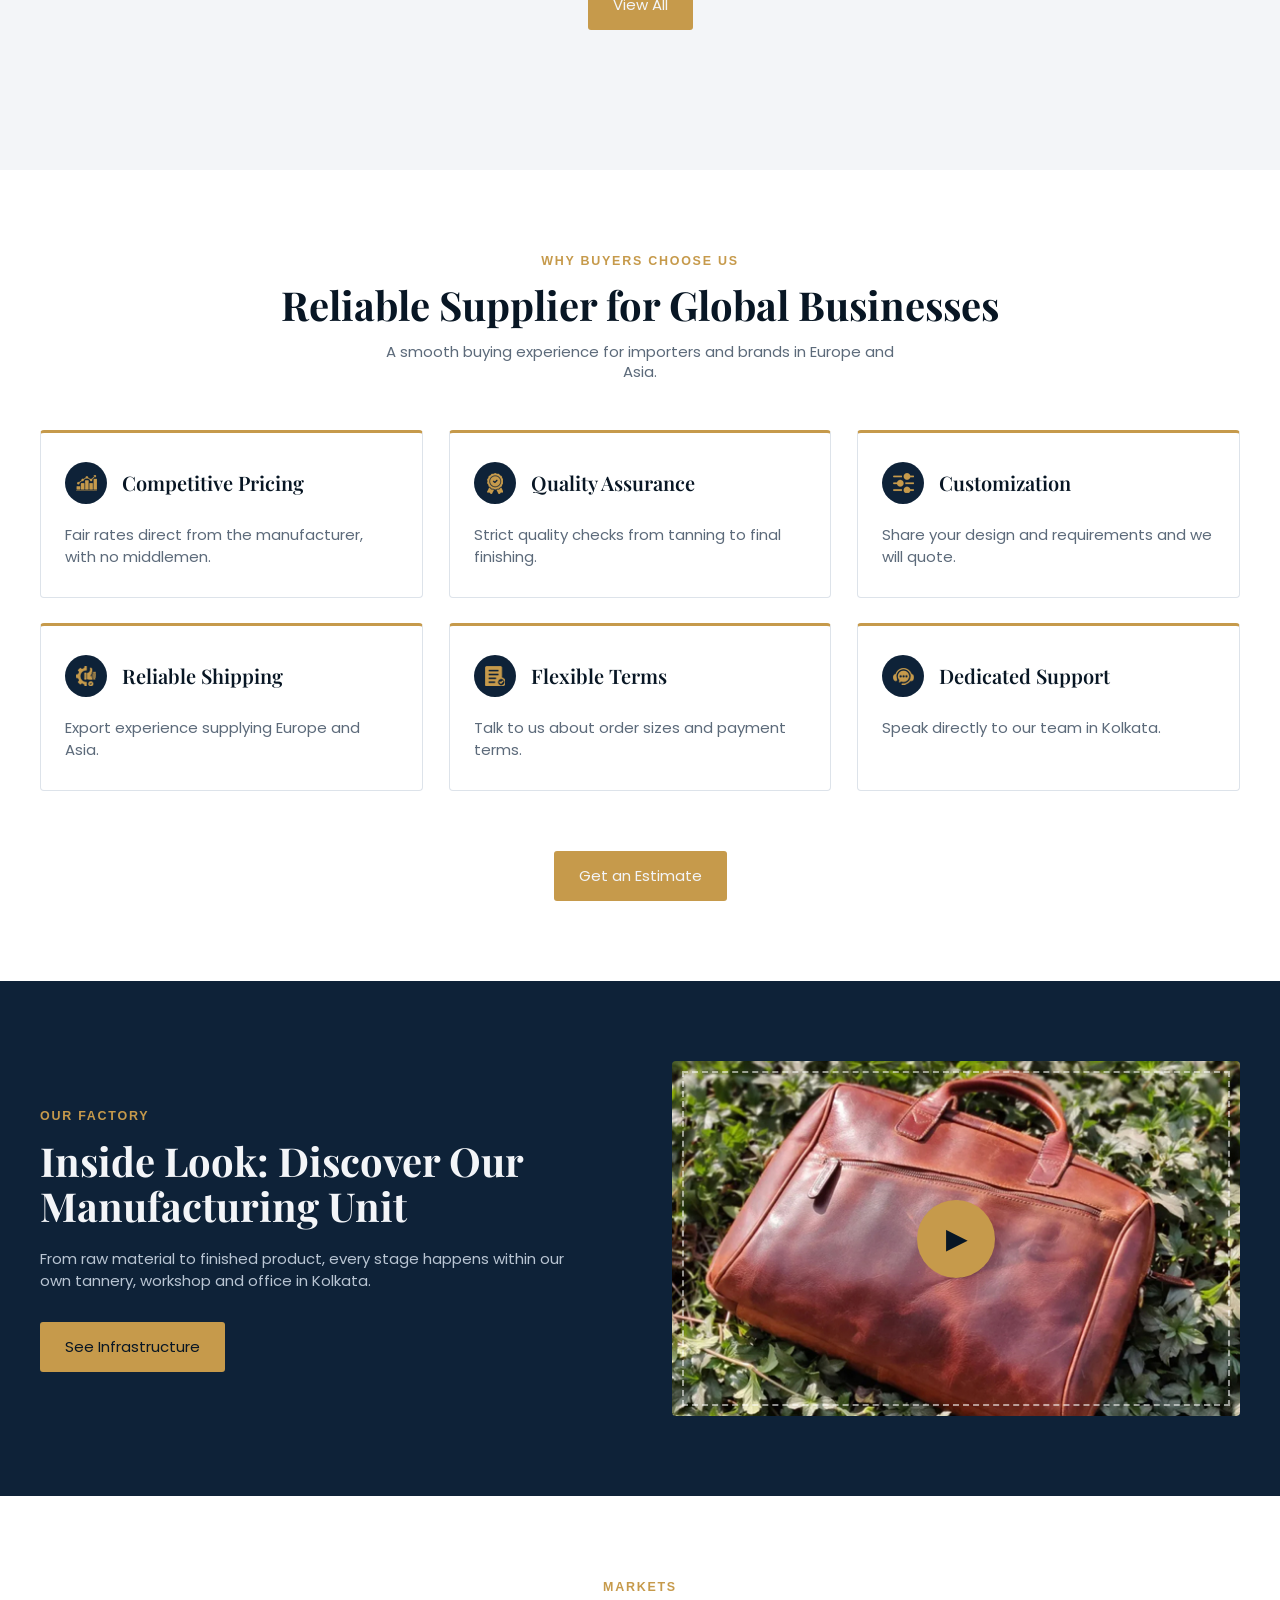
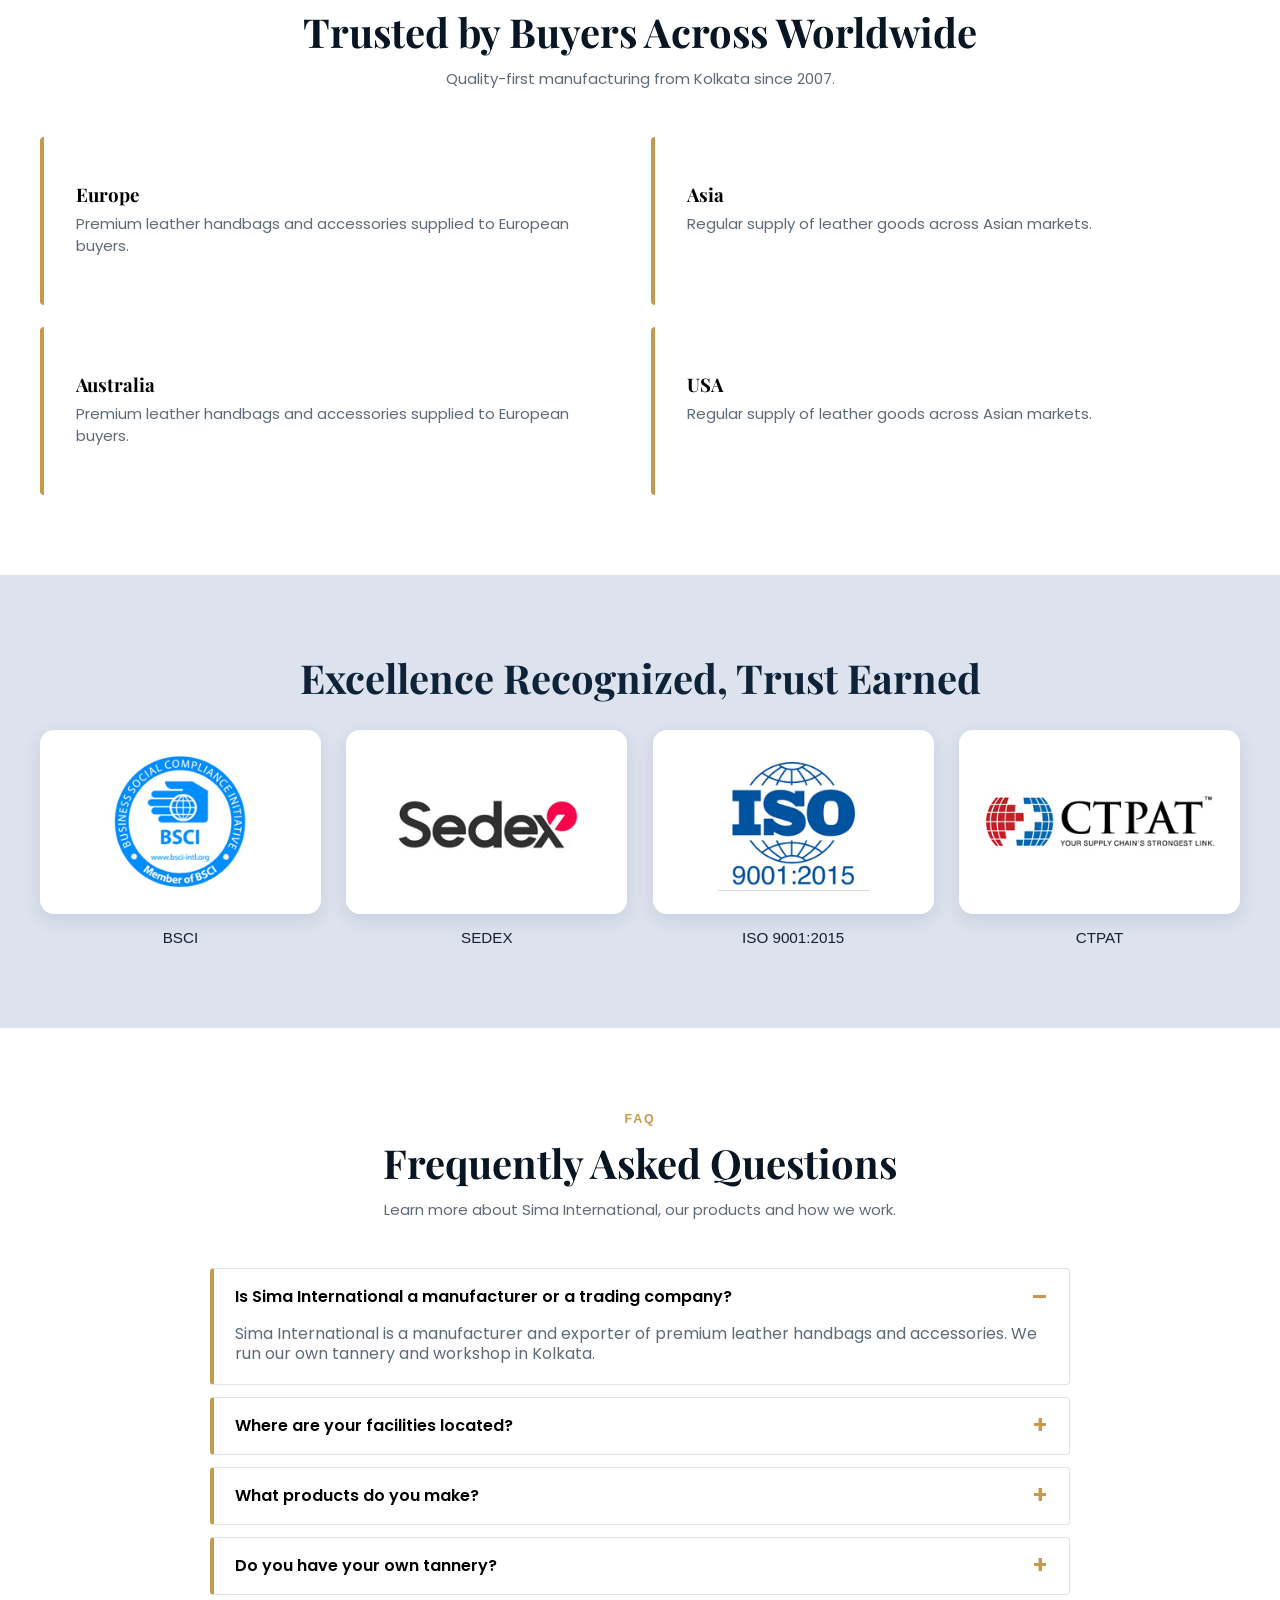
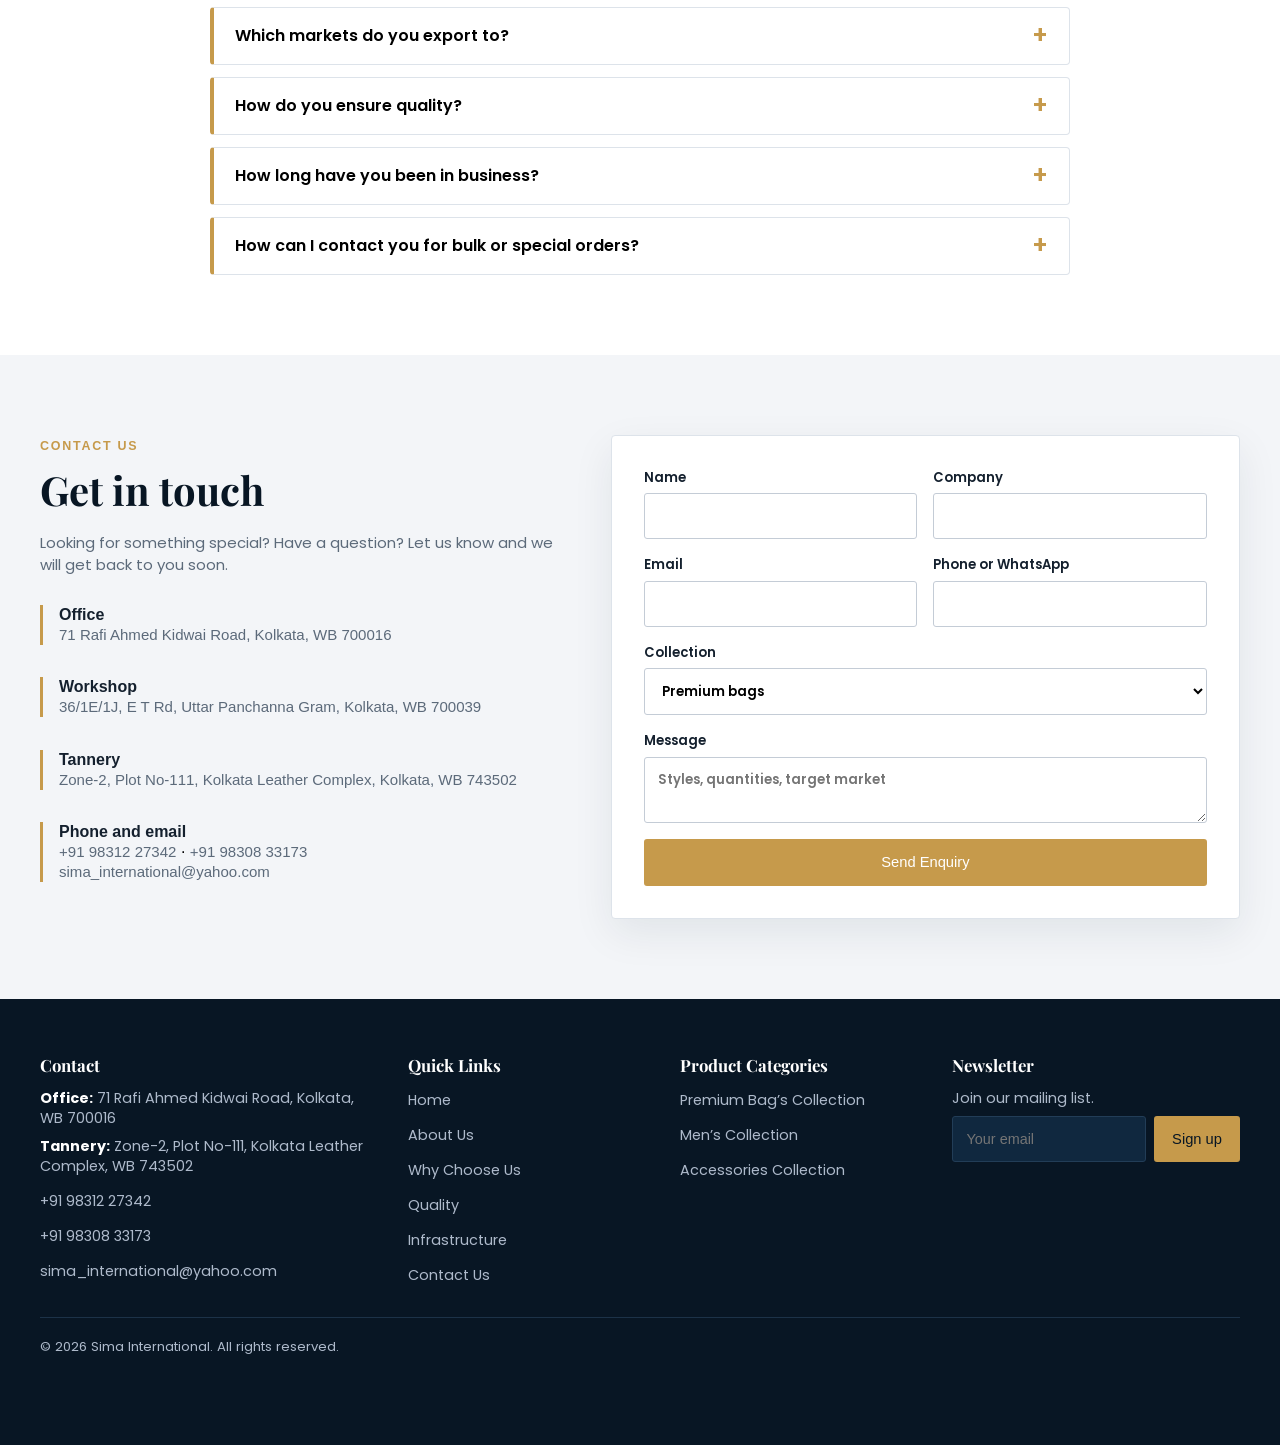
==== commit f4c6b3a6: "Video Added" ====
--- a/index.html
+++ b/index.html
@@ -95,20 +95,25 @@
               <p>Crafted with care, designed for elegance and durability.</p>
               <div class="banner-btn-group">
                 <div class="banner-btn-area"> <a href="#" class="banner-btn js-open-estimate">Get An Estimate</a>
-                  <a href="products-bag.html" class="banner-btn">Explore Products</a></div>
+                  <a href="products-bag.html" class="banner-btn">Explore Products</a>
+                </div>
               </div>
             </div>
           </div>
 
           <div class="swiper-slide banner-slide">
-            <img src="images/banner-2.jpg" />
+            <video autoplay loop muted playsinline>
+              <source src="images/vd-bg.mp4" type="video/mp4" />
+              Your browser does not support the video tag.
+            </video>
             <div class="banner-text">
               <h5>Manufacturer & Exporter · Kolkata</h5>
               <h1>Premium Leather Handbags & Accessories</h1>
               <p>Crafted with care, designed for elegance and durability.</p>
               <div class="banner-btn-group">
                 <div class="banner-btn-area"> <a href="#" class="banner-btn js-open-estimate">Get An Estimate</a>
-                  <a href="products-bag.html" class="banner-btn">Explore Products</a></div>
+                  <a href="products-bag.html" class="banner-btn">Explore Products</a>
+                </div>
               </div>
             </div>
           </div>
@@ -121,7 +126,8 @@
               <p>Crafted with care, designed for elegance and durability.</p>
               <div class="banner-btn-group">
                 <div class="banner-btn-area"> <a href="#" class="banner-btn js-open-estimate">Get An Estimate</a>
-                  <a href="products-bag.html" class="banner-btn">Explore Products</a></div>
+                  <a href="products-bag.html" class="banner-btn">Explore Products</a>
+                </div>
               </div>
             </div>
           </div>
@@ -183,7 +189,7 @@
     <!-------------about end----------------->
     <!-------------Manufacturing in Kolkata start----------------->
     <section class="mfg" aria-labelledby="mfg-h" data-aos="fade-up" data-aos-duration="1000"
-            data-aos-easing="ease-in-out" data-aos-delay="200">
+      data-aos-easing="ease-in-out" data-aos-delay="200">
       <div class="mfg-t">
         <p class="mfg-e">Manufacturing in Kolkata</p>
         <h2 id="mfg-h">Kolkata Leather Manufacturing Excellence</h2>
@@ -264,7 +270,7 @@
             <span>Backpacks</span>
           </a>
           <a class="cat" href="products-bag.html">
-           <p class="sku-badge">SKU-001</p>
+            <p class="sku-badge">SKU-001</p>
             <div class="tile">
               <img src="images/p-4.jpg" alt="item-8" class="fluid-img">
             </div>
@@ -291,34 +297,44 @@
         <div class="g3">
           <div class="ico">
             <div class="ico-box">
-            <i><img src="images/icon-pricing.svg" alt="competitive pricing"></i><h3>Competitive Pricing</h3>
+              <i><img src="images/icon-pricing.svg" alt="competitive pricing"></i>
+              <h3>Competitive Pricing</h3>
             </div>
             <p>Fair rates direct from the manufacturer, with no middlemen.</p>
           </div>
           <div class="ico">
-             <div class="ico-box">
-            <i><img src="images/icon-assurance.svg" alt="quality assurance"></i>
-            <h3>Quality Assurance</h3></div>
+            <div class="ico-box">
+              <i><img src="images/icon-assurance.svg" alt="quality assurance"></i>
+              <h3>Quality Assurance</h3>
+            </div>
             <p>Strict quality checks from tanning to final finishing.</p>
           </div>
-          <div class="ico"><div class="ico-box">
-            <i><img src="images/icon-customize.svg" alt="customization"></i>
-            <h3>Customization</h3></div>
+          <div class="ico">
+            <div class="ico-box">
+              <i><img src="images/icon-customize.svg" alt="customization"></i>
+              <h3>Customization</h3>
+            </div>
             <p>Share your design and requirements and we will quote.</p>
           </div>
-          <div class="ico"><div class="ico-box">
-            <i><img src="images/icon-reliablity.svg" alt="reliable shipping"></i>
-            <h3>Reliable Shipping</h3></div>
+          <div class="ico">
+            <div class="ico-box">
+              <i><img src="images/icon-reliablity.svg" alt="reliable shipping"></i>
+              <h3>Reliable Shipping</h3>
+            </div>
             <p>Export experience supplying Europe and Asia.</p>
           </div>
-          <div class="ico"><div class="ico-box">
-            <i><img src="images/icon-flexible.svg" alt="flexible terms"></i>
-            <h3>Flexible Terms</h3></div>
+          <div class="ico">
+            <div class="ico-box">
+              <i><img src="images/icon-flexible.svg" alt="flexible terms"></i>
+              <h3>Flexible Terms</h3>
+            </div>
             <p>Talk to us about order sizes and payment terms.</p>
           </div>
-          <div class="ico"><div class="ico-box">
-             <i><img src="images/icon-support.svg" alt="dedicated support"></i>
-            <h3>Dedicated Support</h3></div>
+          <div class="ico">
+            <div class="ico-box">
+              <i><img src="images/icon-support.svg" alt="dedicated support"></i>
+              <h3>Dedicated Support</h3>
+            </div>
             <p>Speak directly to our team in Kolkata.</p>
           </div>
         </div>
@@ -373,7 +389,7 @@
             <p>Regular supply of leather goods across Asian markets.</p>
           </div>
 
-           <div>
+          <div>
             <h3>Australia</h3>
             <p>
               Premium leather handbags and accessories supplied to European
@@ -397,25 +413,25 @@
         <div class="cg">
           <figure>
             <div class="cc">
-               <img src="images/logo-bsci.jpg" class="fluid-img">
+              <img src="images/logo-bsci.jpg" class="fluid-img">
             </div>
             <figcaption>BSCI</figcaption>
           </figure>
           <figure>
             <div class="cc">
-               <img src="images/logo-sedex.jpg" class="fluid-img">
+              <img src="images/logo-sedex.jpg" class="fluid-img">
             </div>
             <figcaption>SEDEX</figcaption>
           </figure>
           <figure>
             <div class="cc">
-               <img src="images/logo-iso.jpg" class="fluid-img">
+              <img src="images/logo-iso.jpg" class="fluid-img">
             </div>
             <figcaption>ISO 9001:2015</figcaption>
           </figure>
           <figure>
             <div class="cc">
-               <img src="images/logo-ctpat.jpg" class="fluid-img">
+              <img src="images/logo-ctpat.jpg" class="fluid-img">
             </div>
             <figcaption>CTPAT</figcaption>
           </figure>
@@ -548,10 +564,9 @@
               <option>Accessories</option>
               <option>Not sure yet</option>
             </select></label>
-            <label>Message<textarea
-              placeholder="Styles, quantities, target market"></textarea>
-            </label>
-            <button class="btn dk" type="submit">Send Enquiry</button>
+          <label>Message<textarea placeholder="Styles, quantities, target market"></textarea>
+          </label>
+          <button class="btn dk" type="submit">Send Enquiry</button>
         </form>
       </div>
     </section>
@@ -577,13 +592,15 @@
       </div>
       <div>
         <h3>Quick Links</h3>
-        <a href="index.html">Home</a><a href="about-us.html">About Us</a><a href="why-choose-us.html">Why Choose Us</a><a href="quality.html">Quality</a><a
-          href="infrastructure.html">Infrastructure</a><a href="contact.html">Contact
+        <a href="index.html">Home</a><a href="about-us.html">About Us</a><a href="why-choose-us.html">Why Choose
+          Us</a><a href="quality.html">Quality</a><a href="infrastructure.html">Infrastructure</a><a
+          href="contact.html">Contact
           Us</a>
       </div>
       <div>
         <h3>Product Categories</h3>
-        <a href="products-bags.html">Premium Bag’s Collection</a><a href="products-mens.html">Men’s Collection</a><a href="products-accessories.html">Accessories Collection</a>
+        <a href="products-bags.html">Premium Bag’s Collection</a><a href="products-mens.html">Men’s Collection</a><a
+          href="products-accessories.html">Accessories Collection</a>
       </div>
       <div>
         <h3>Newsletter</h3>
@@ -606,114 +623,114 @@
 
   <!------------get estimate modal start---------------->
   <div class="est-modal-overlay" id="estimateModal" aria-hidden="true">
-  <div class="est-modal-box" role="dialog" aria-modal="true" aria-labelledby="estModalTitle">
-    <button type="button" class="est-close-btn" id="closeEstimateBtn" aria-label="Close popup">×</button>
-    
-    <div class="est-modal-header">
-      <h3 id="estModalTitle">Request an Estimate</h3>
-      <p>Share your requirements and our team will respond shortly.</p>
+    <div class="est-modal-box" role="dialog" aria-modal="true" aria-labelledby="estModalTitle">
+      <button type="button" class="est-close-btn" id="closeEstimateBtn" aria-label="Close popup">×</button>
+
+      <div class="est-modal-header">
+        <h3 id="estModalTitle">Request an Estimate</h3>
+        <p>Share your requirements and our team will respond shortly.</p>
+      </div>
+
+      <form id="estimateForm" class="est-form">
+        <div class="est-field">
+          <label for="estName">Name</label>
+          <input type="text" id="estName" name="name" placeholder="Your full name" required>
+        </div>
+
+        <div class="est-row">
+          <div class="est-field">
+            <label for="estPhone">Phone</label>
+            <input type="tel" id="estPhone" name="phone" placeholder="+1 234 567 890" required>
+          </div>
+          <div class="est-field">
+            <label for="estEmail">Email</label>
+            <input type="email" id="estEmail" name="email" placeholder="you@company.com" required>
+          </div>
+        </div>
+
+        <div class="est-row">
+          <div class="est-field">
+            <label for="estAmount">Amount / Quantity</label>
+            <input type="text" id="estAmount" name="amount" placeholder="e.g., 500 pcs" required>
+          </div>
+          <div class="est-field">
+            <label for="estCollection">Collection</label>
+            <input type="text" id="estCollection" name="collection" placeholder="e.g., Wallets, Bags" required>
+          </div>
+        </div>
+
+        <button type="submit" class="est-submit-btn">Submit Request</button>
+      </form>
     </div>
-
-    <form id="estimateForm" class="est-form">
-      <div class="est-field">
-        <label for="estName">Name</label>
-        <input type="text" id="estName" name="name" placeholder="Your full name" required>
-      </div>
-
-      <div class="est-row">
-        <div class="est-field">
-          <label for="estPhone">Phone</label>
-          <input type="tel" id="estPhone" name="phone" placeholder="+1 234 567 890" required>
-        </div>
-        <div class="est-field">
-          <label for="estEmail">Email</label>
-          <input type="email" id="estEmail" name="email" placeholder="you@company.com" required>
-        </div>
-      </div>
-
-      <div class="est-row">
-        <div class="est-field">
-          <label for="estAmount">Amount / Quantity</label>
-          <input type="text" id="estAmount" name="amount" placeholder="e.g., 500 pcs" required>
-        </div>
-        <div class="est-field">
-          <label for="estCollection">Collection</label>
-          <input type="text" id="estCollection" name="collection" placeholder="e.g., Wallets, Bags" required>
-        </div>
-      </div>
-
-      <button type="submit" class="est-submit-btn">Submit Request</button>
-    </form>
   </div>
-</div>
- <!------------get estimate modal end---------------->
+  <!------------get estimate modal end---------------->
 
   <!--------------------------->
   <script src="https://cdn.jsdelivr.net/npm/swiper@11/swiper-bundle.min.js"></script>
   <script src="js/script.js"></script>
- 
-    <script>
-  var swiper = new Swiper('.mySwiper', {
-    loop: true,
-    autoplay: {
-      delay: 3000, 
-      disableOnInteraction: false,
-      pauseOnMouseEnter: true,
-    },
-    navigation: {
-      nextEl: '.swiper-button-next',
-      prevEl: '.swiper-button-prev',
-    },
-  });
-</script>
-
-<script>
-  document.addEventListener("DOMContentLoaded", () => {
-    const openBtns = document.querySelectorAll(".js-open-estimate");
-    const closeBtn = document.getElementById("closeEstimateBtn");
-    const modal = document.getElementById("estimateModal");
-    const form = document.getElementById("estimateForm");
-
-    const openModal = (e) => {
-      if (e) e.preventDefault();
-      modal.classList.add("active");
-      modal.setAttribute("aria-hidden", "false");
-    };
-
-    const closeModal = () => {
-      modal.classList.remove("active");
-      modal.setAttribute("aria-hidden", "true");
-    };
-
-    // Attach the event listener to every button with the class
-    openBtns.forEach((btn) => {
-      btn.addEventListener("click", openModal);
+
+  <script>
+    var swiper = new Swiper('.mySwiper', {
+      loop: true,
+      autoplay: {
+        delay: 3000,
+        disableOnInteraction: false,
+        pauseOnMouseEnter: true,
+      },
+      navigation: {
+        nextEl: '.swiper-button-next',
+        prevEl: '.swiper-button-prev',
+      },
     });
-
-    closeBtn.addEventListener("click", closeModal);
-    
-    modal.addEventListener("click", (e) => {
-      if (e.target === modal) closeModal();
+  </script>
+
+  <script>
+    document.addEventListener("DOMContentLoaded", () => {
+      const openBtns = document.querySelectorAll(".js-open-estimate");
+      const closeBtn = document.getElementById("closeEstimateBtn");
+      const modal = document.getElementById("estimateModal");
+      const form = document.getElementById("estimateForm");
+
+      const openModal = (e) => {
+        if (e) e.preventDefault();
+        modal.classList.add("active");
+        modal.setAttribute("aria-hidden", "false");
+      };
+
+      const closeModal = () => {
+        modal.classList.remove("active");
+        modal.setAttribute("aria-hidden", "true");
+      };
+
+      // Attach the event listener to every button with the class
+      openBtns.forEach((btn) => {
+        btn.addEventListener("click", openModal);
+      });
+
+      closeBtn.addEventListener("click", closeModal);
+
+      modal.addEventListener("click", (e) => {
+        if (e.target === modal) closeModal();
+      });
+
+      document.addEventListener("keydown", (e) => {
+        if (e.key === "Escape" && modal.classList.contains("active")) {
+          closeModal();
+        }
+      });
+
+      form.addEventListener("submit", (e) => {
+        e.preventDefault();
+        const formData = new FormData(form);
+        const data = Object.fromEntries(formData.entries());
+
+        console.log("Estimate Request Submitted:", data);
+        alert("Thank you! Your estimate request has been submitted.");
+        form.reset();
+        closeModal();
+      });
     });
-
-    document.addEventListener("keydown", (e) => {
-      if (e.key === "Escape" && modal.classList.contains("active")) {
-        closeModal();
-      }
-    });
-
-    form.addEventListener("submit", (e) => {
-      e.preventDefault();
-      const formData = new FormData(form);
-      const data = Object.fromEntries(formData.entries());
-      
-      console.log("Estimate Request Submitted:", data);
-      alert("Thank you! Your estimate request has been submitted.");
-      form.reset();
-      closeModal();
-    });
-  });
-</script>
+  </script>
 
   <script src="https://unpkg.com/aos@2.3.1/dist/aos.js"></script>
   <script>
--- a/css/style.css
+++ b/css/style.css
@@ -461,16 +461,27 @@
   height: 100%;
 }
 
-.swiper-slide {
+/* .swiper-slide {
   text-align: center;
   font-size: 18px;
   background: #444;
   display: flex;
   justify-content: center;
   align-items: center;
-}
-
-.swiper-slide img {
+} */
+.swiper-slide {
+  position: relative;
+  text-align: center;
+  font-size: 18px;
+  background: #444;
+  display: flex;
+  justify-content: center;
+  align-items: center;
+}
+
+.swiper-slide img,
+.swiper-slide video,
+.banner-slide video {
   display: block;
   width: 100%;
   height: 100%;
@@ -487,6 +498,7 @@
   left: 50%;
   transform: translate(-50%, -50%);
   width: 48%;
+  z-index: 2;
 }
 
 .banner-text h5 {
@@ -550,9 +562,13 @@
 }
 
 @media (max-width: 990px) {
-  .banner-slide img {
+
+  .banner-slide img,
+  .banner-slide video {
     height: 350px !important;
-  }
+    object-fit: cover;
+  }
+
 
   .banner-text h1 {
     font-size: 25px;
